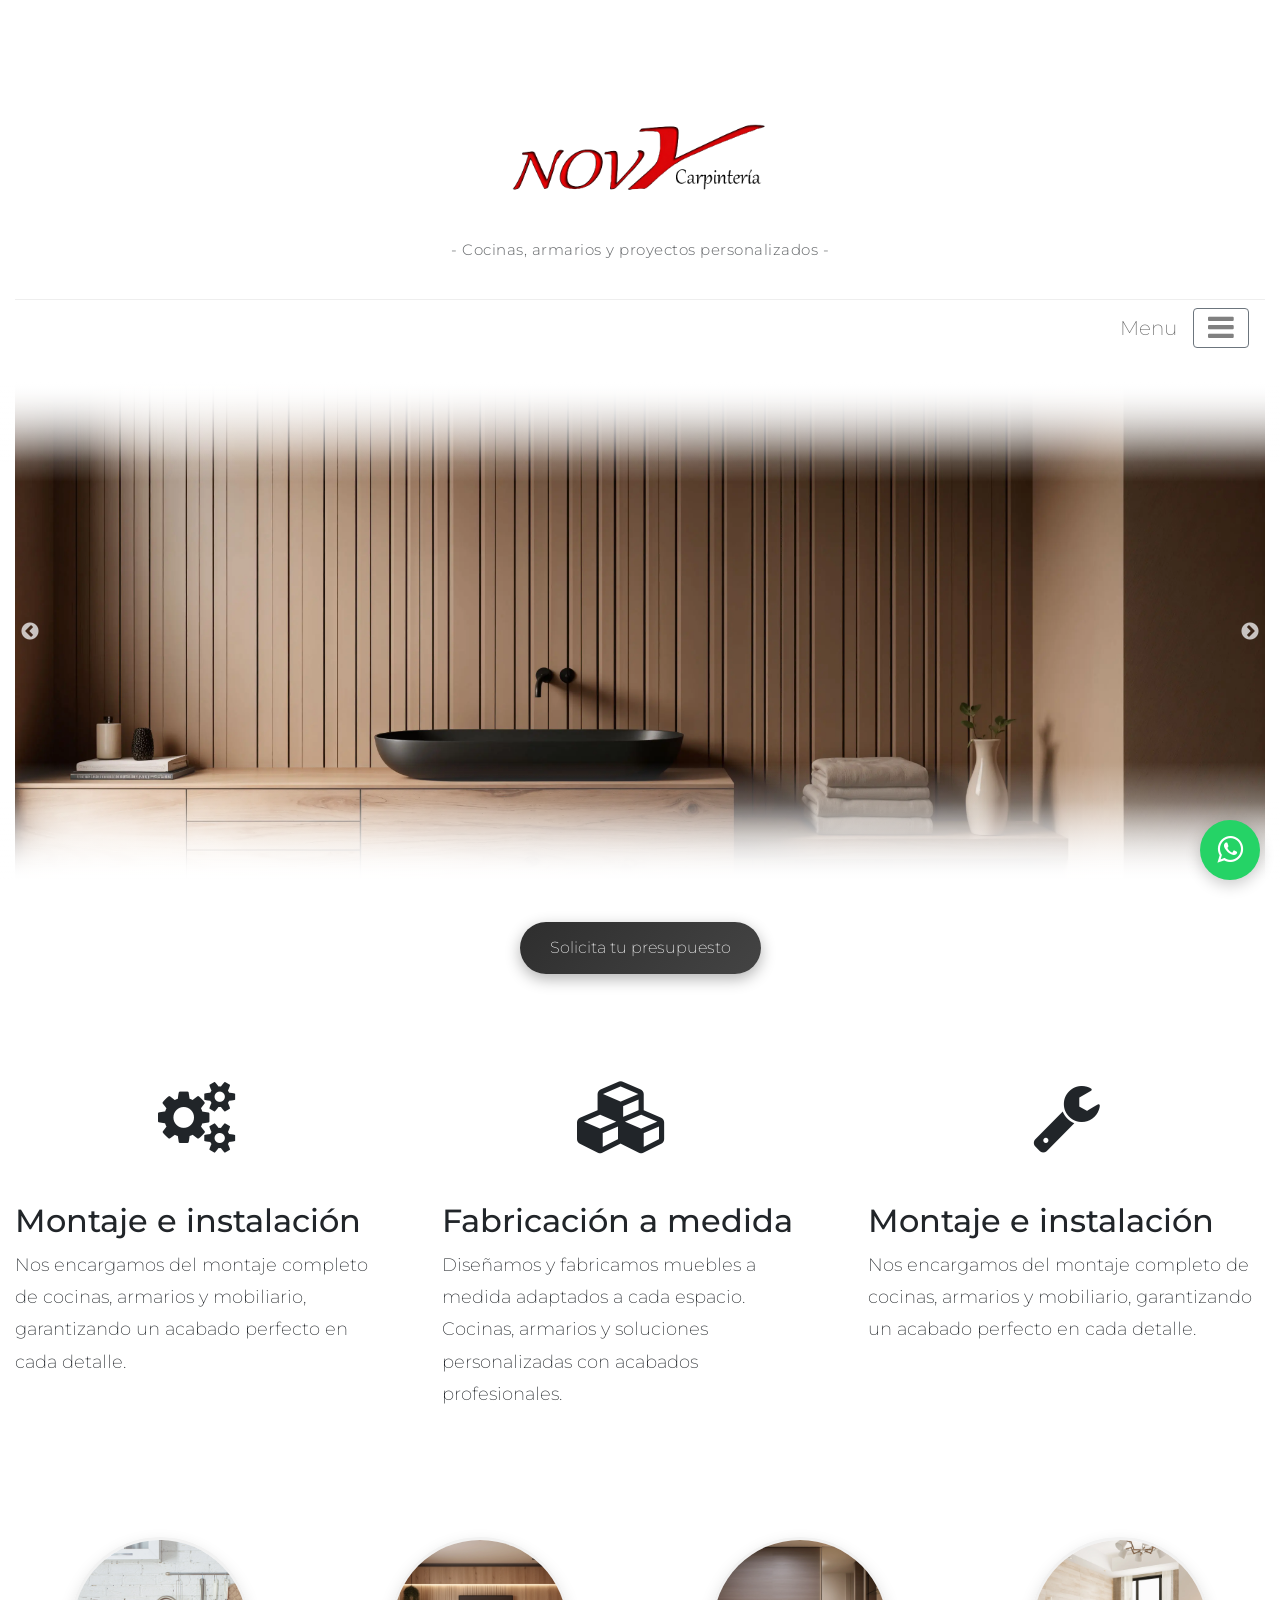
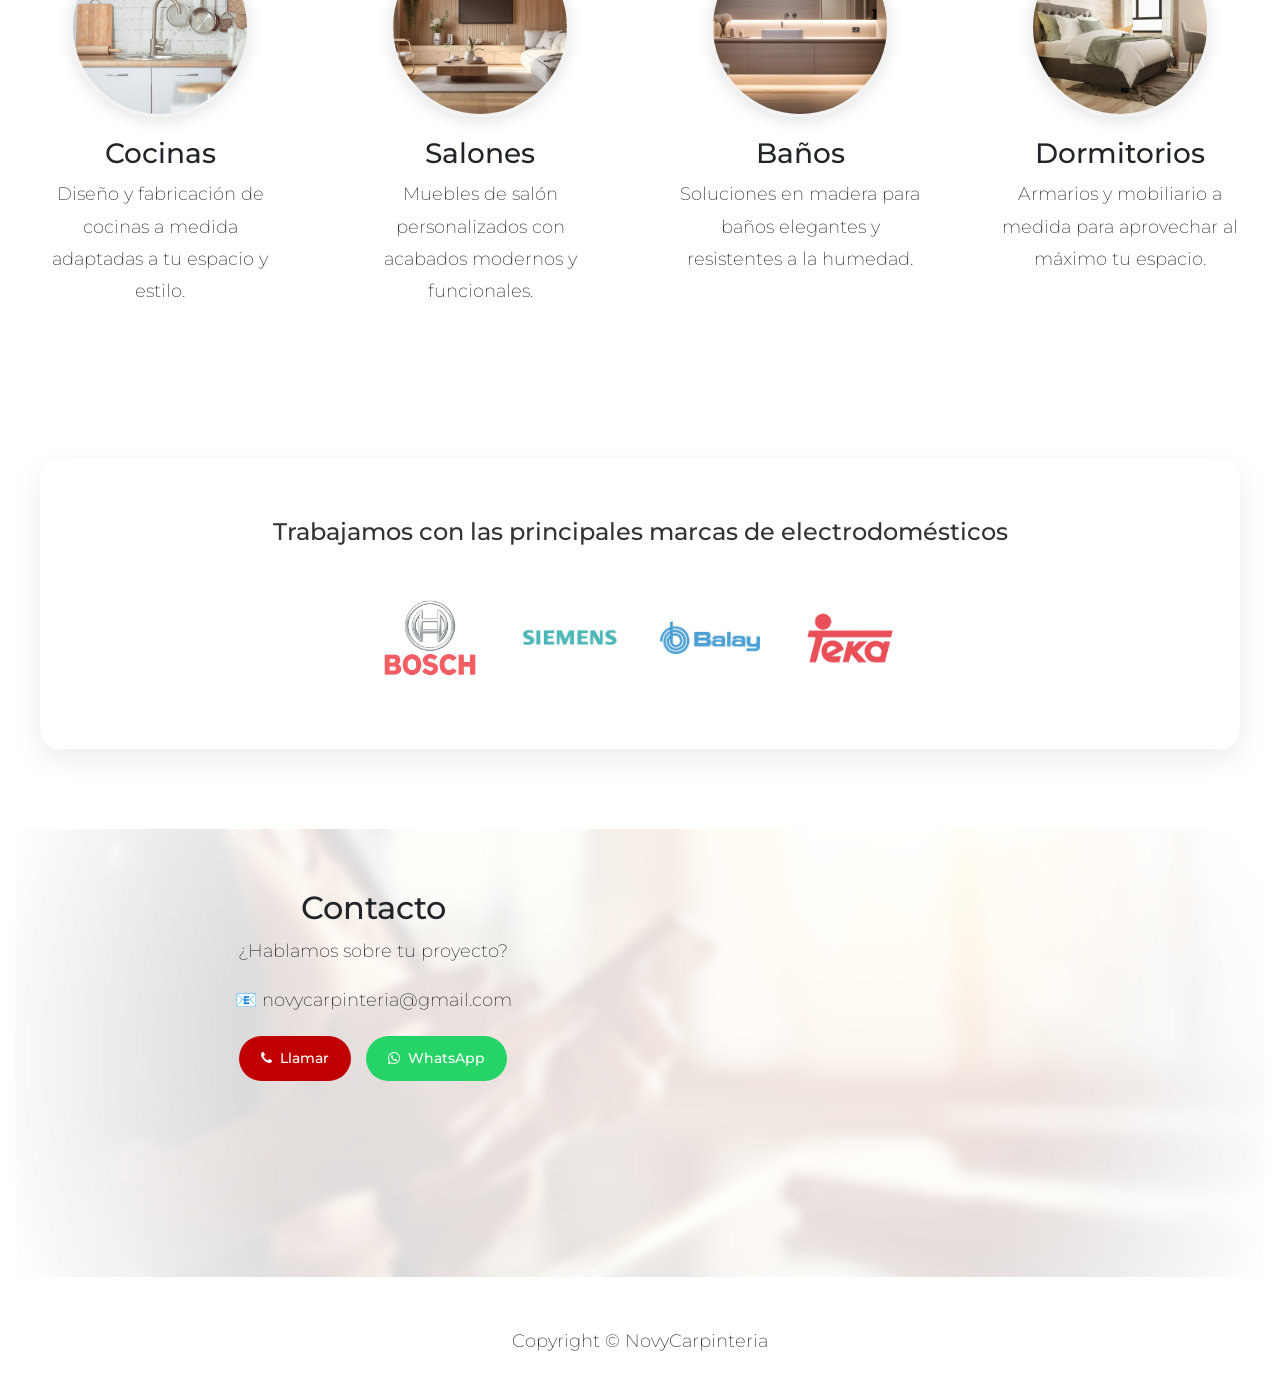
==== index.html @ 3823de30 "Add files via upload" ====
<!DOCTYPE html>
<html>

<head>
<link rel="stylesheet" href="https://cdnjs.cloudflare.com/ajax/libs/font-awesome/4.7.0/css/font-awesome.min.css">
<link href="https://fonts.googleapis.com/css2?family=Poppins:wght@300;400;500;600&display=swap" rel="stylesheet">
<link href="https://fonts.googleapis.com/css2?family=Inter:wght@300;400;500&display=swap" rel="stylesheet">
<link href="https://fonts.googleapis.com/css2?family=Montserrat:wght@300;400;500&display=swap" rel="stylesheet">
    <meta charset="utf-8">
    <meta http-equiv="X-UA-Compatible" content="IE=edge">
    <meta name="viewport" content="width=device-width, initial-scale=1">

    <title>Central HTML Template</title>
    <!--

    Template 2103 Central

	http://www.tooplate.com/view/2103-central

    -->
    <link rel="stylesheet" href="https://fonts.googleapis.com/css?family=Open+Sans:300,400">
    <!-- Google web font "Open Sans" -->
    <link rel="stylesheet" href="font-awesome-4.5.0/css/font-awesome.min.css">
    <!-- Font Awesome -->
    <link rel="stylesheet" href="css/bootstrap.min.css">
    <link rel="stylesheet" type="text/css" href="slick/slick.css" />
    <link rel="stylesheet" type="text/css" href="slick/slick-theme.css" />
    <link rel="stylesheet" href="css/tooplate-style.css">
    <!-- tooplate style -->

    <script>
        var renderPage = true;

        if (navigator.userAgent.indexOf('MSIE') !== -1
            || navigator.appVersion.indexOf('Trident/') > 0) {
            /* Microsoft Internet Explorer detected in. */
            alert("Please view this in a modern browser such as Chrome or Microsoft Edge.");
            renderPage = false;
        }
    </script>

</head>

<body>
    <!-- Loader -->
    <div id="loader-wrapper">
        <div id="loader"></div>
        <div class="loader-section section-left"></div>
        <div class="loader-section section-right"></div>
    </div>
    <div class="container">
        <section class="tm-section-head" id="top">
<header id="header" class="header-pro">
    <div class="container-header">
        <img src="img/logo.png" alt="Novy Carpintería" class="logo-header">
<div class="header-text">
            <p> - Cocinas, armarios y proyectos personalizados - </p>
        </div>
    </div>
</header>           <nav class="navbar narbar-light">
                <a class="navbar-brand tm-text-gray" href="#">
                    Menu
                </a>
                <button type="button" id="nav-toggle" class="navbar-toggler collapsed" data-toggle="collapse" data-target="#mainNav" aria-expanded="false"
                    aria-label="Toggle navigation">
                    <span class="navbar-toggler-icon">
                        <i class="fa fa-navicon tm-fa-toggler-icon"></i>
                    </span>
                </button>
                <div id="mainNav" class="collapse navbar-collapse tm-bg-white">
                    <ul class="navbar-nav ml-auto">
                        <li class="nav-item">
                            <a class="nav-link tm-text-gray" href="#top">Inicio
                                <span class="sr-only">(current)</span>
                            </a>
                        </li>
                        <li class="nav-item">
                            <a class="nav-link tm-text-gray" href="#tm-section-2">Trabajos</a>
                        </li>
                        <li class="nav-item">
                            <a class="nav-link tm-text-gray" href="#tm-section-3">Servicios</a>
                        </li>
	 <li class="nav-item">
        <a class="nav-link tm-text-gray" href="#tm-section-6">Contacto</a>
    </li>
                    </ul>
                </div>
            </nav>

            <div class="navbar navbar-default navbar-fixed-top">
                <a href="/index.html" class="navbar-brand"></a>
                <botton class="navbar-toggle collapsed" data-toggle="collapse" data-target="#mydropdown">
                    <span class="icon-bar"></span>
                    <span class="icon-bar"></span>
                    <span class="icon-bar"></span>
                </botton>

            </div>

            <div class="collapse navbar-collapse" id="mydropdown">

                <ul class="nav navbar-nav">
                    <li>
                        <a href="#">Home</a>
                    </li>
                    <li>
                        <a href="#">info</a>
                    </li>
                    <li>
                        <a href="#">contact</a>
                    </li>
                </ul>
            </div>
        </section>

        <section class="row" id="tm-section-1">
            <div class="col-lg-12 tm-slider-col">
                <div class="tm-img-slider">
                    <div class="tm-img-slider-item" href="img/gallery-img-01.jpg">
                        <img src="img/gallery-img-01.webp" alt="Image" class="tm-slider-img">
                    </div>
                    <div class="tm-img-slider-item" href="img/gallery-img-02.jpg">
                        <img src="img/gallery-img-02.webp" alt="Image" class="tm-slider-img">
                    </div>
                    <div class="tm-img-slider-item" href="img/gallery-img-03.jpg">
                        <img src="img/gallery-img-03.webp" alt="Image" class="tm-slider-img">
                    </div>
                    <div class="tm-img-slider-item" href="img/gallery-img-04.jpg">
                        <img src="img/gallery-img-04.webp" alt="Image" class="tm-slider-img">
                    </div>
                </div>
            </div>
        </section>

<div class="hero-cta">
  <a href="#tm-section-6" class="btn-cta">Solicita tu presupuesto</a>
</div>

        <section class="tm-section-2 tm-section-mb" id="tm-section-2">
            <div class="row">
                <div class="col-xl-4 col-lg-4 col-md-6 mb-lg-0 mb-md-5 mb-5 pr-md-5">
                    <header class="text-center">
                        <i class="fa fa-4x fa-cogs pl-5 pb-5 pr-5 pt-2"></i>
                    </header>

                    <h2>Montaje e instalación</h2>
<p>Nos encargamos del montaje completo de cocinas, armarios y mobiliario, garantizando un acabado perfecto en cada detalle.</p>
                   
                </div>
                <div class="col-xl-4 col-lg-4 col-md-6 mb-lg-0 mb-md-5 mb-5 pr-md-5">
                    <header class="text-center">
                        <i class="fa fa-4x fa-cubes pl-5 pb-5 pr-5 pt-2"></i>
                    </header>
                    <h2>Fabricación a medida</h2>
<p>Diseñamos y fabricamos muebles a medida adaptados a cada espacio. Cocinas, armarios y soluciones personalizadas con acabados profesionales.</p>

             
                </div>

                <div class="col-xl-4 col-lg-4 col-md-12">
<header class="text-center">
                        <i class="fa fa-4x fa-wrench pl-5 pb-5 pr-5 pt-2"></i>
                    </header>

                    <h2>Montaje e instalación</h2>
<p>Nos encargamos del montaje completo de cocinas, armarios y mobiliario, garantizando un acabado perfecto en cada detalle.</p>
                </div>
            </div>
        </section>


<section class="tm-section-3 tm-section-mb" id="tm-section-3">
    <div class="row">

        <!-- COCINAS -->
        <div class="col-md-6 col-lg-3 mb-4">
            <div class="tm-box-3 text-center">
                <div class="img-circle">
                    <img src="img/cocinas.webp"/>
                </div>
                <h3>Cocinas</h3>
                <p>Diseño y fabricación de cocinas a medida adaptadas a tu espacio y estilo.</p>
            </div>
        </div>

        <!-- SALONES -->
        <div class="col-md-6 col-lg-3 mb-4">
            <div class="tm-box-3 text-center">
                <div class="img-circle">
                    <img src="img/salones.webp"/>
                </div>
                <h3>Salones</h3>
                <p>Muebles de salón personalizados con acabados modernos y funcionales.</p>
            </div>
        </div>

        <!-- BAÑOS -->
        <div class="col-md-6 col-lg-3 mb-4">
            <div class="tm-box-3 text-center">
                <div class="img-circle">
                    <img src="img/banos.webp"/>
                </div>
                <h3>Baños</h3>
                <p>Soluciones en madera para baños elegantes y resistentes a la humedad.</p>
            </div>
        </div>

        <!-- DORMITORIOS -->
        <div class="col-md-6 col-lg-3 mb-4">
            <div class="tm-box-3 text-center">
                <div class="img-circle">
                    <img src="img/dormitorios.webp"/>
                </div>
                <h3>Dormitorios</h3>
                <p>Armarios y mobiliario a medida para aprovechar al máximo tu espacio.</p>
            </div>
        </div>

    </div>
</section>

<section class="brands-section">
  <div class="container text-center">
    
    <h2 class="brands-title">
      Trabajamos con las principales marcas de electrodomésticos
    </h2>

    <div class="brands-logos">
      <img src="img/bosch.png" alt="Bosch">
      <img src="img/siemens.png" alt="Siemens">
      <img src="img/balay.png" alt="Balay">
      <img src="img/teka.png" alt="Teka">
    </div>

  </div>
</section>


        <section class="tm-section-6 contact-bg" id="tm-section-6">
<div class="fade-left"></div>
<div class="fade-right"></div>
            <div class="row">
                <div class="col-lg-7 col-md-7 col-xs-12 text-center">

    <h2>Contacto</h2>
    <p>¿Hablamos sobre tu proyecto?</p>

    <p class="email">📧 novycarpinteria@gmail.com</p>

    <div class="contact-buttons">
         <a href="tel:34649390037" class="btn-contact call">
        <i class="fa fa-phone"></i> Llamar
    </a>

    <a href="https://wa.me/34649390037?text=Hola,%20quiero%20pedir%20presupuesto" 
       target="_blank" 
       class="btn-contact whatsapp">
        <i class="fa fa-whatsapp"></i> WhatsApp
    </a>
    </div>

</div>
<div class="col-lg-5 col-md-5 col-xs-12">
    <iframe 
        src="https://www.google.com/maps?q=Rúa+Río+Salas+35+Ourense&output=embed"
        width="100%" 
        height="300" 
        style="border:0; border-radius:10px;" 
        allowfullscreen="" 
        loading="lazy">
    </iframe>
</div>
                
            </div>
        </section>
        <footer class="mt-5">
            <p class="text-center">Copyright ©  NovyCarpinteria</p>
        </footer>
    </div>

    <!-- load JS files -->
    <script type="text/javascript" src="js/jquery-1.11.3.min.js"></script>
    <script src="js/popper.min.js"></script>
    <!-- https://popper.js.org/ -->
    <script src="js/bootstrap.min.js"></script>
    <!-- https://getbootstrap.com/ -->
    <script type="text/javascript" src="slick/slick.min.js"></script>
    <!-- Slick Carousel -->

    <script>
        function setCarousel() {
            var slider = $('.tm-img-slider');

            if (slider.hasClass('slick-initialized')) {
                slider.slick('destroy');
            }

            if ($(window).width() > 991) {
                // Slick carousel
                slider.slick({
                    autoplay: true,
                    fade: true,
                    speed: 800,
                    infinite: true,
                    slidesToShow: 1,
                    slidesToScroll: 1
                });
            } else {
                slider.slick({
                    autoplay: true,
                    fade: true,
                    speed: 800,
                    infinite: true,
                    slidesToShow: 1,
                    slidesToScroll: 1
                });
            }
        }

        $(document).ready(function () {
            if (renderPage) {
                $('body').addClass('loaded');
            }

            setCarousel();

            $(window).resize(function () {
                setCarousel();
            });

            // Close menu after link click
            $('.nav-link').click(function () {
                $('#mainNav').removeClass('show');
            });

            // https://css-tricks.com/snippets/jquery/smooth-scrolling/
            // Select all links with hashes
            $('a[href*="#"]')
                // Remove links that don't actually link to anything
                .not('[href="#"]')
                .not('[href="#0"]')
                .click(function (event) {
                    // On-page links
                    if (
                        location.pathname.replace(/^\//, '') == this.pathname.replace(/^\//, '')
                        &&
                        location.hostname == this.hostname
                    ) {
                        // Figure out element to scroll to
                        var target = $(this.hash);
                        target = target.length ? target : $('[name=' + this.hash.slice(1) + ']');
                        // Does a scroll target exist?
                        if (target.length) {
                            // Only prevent default if animation is actually gonna happen
                            event.preventDefault();
                            $('html, body').animate({
                                scrollTop: target.offset().top + 1
                            }, 1000, function () {
                                // Callback after animation
                                // Must change focus!
                                var $target = $(target);
                                $target.focus();
                                if ($target.is(":focus")) { // Checking if the target was focused
                                    return false;
                                } else {
                                    $target.attr('tabindex', '-1'); // Adding tabindex for elements not focusable
                                    $target.focus(); // Set focus again
                                };
                            });
                        }
                    }
                });
        });
    </script>
<a href="https://wa.me/34649390037" class="whatsapp-float" target="_blank">
    <i class="fa fa-whatsapp"></i>
</a>
</body>

</html>
---- css/tooplate-style.css ----
/*

Template 2103 Central

http://www.tooplate.com/view/2103-central
	
*/

body {
  font-family: "Open Sans", Helvetica, Arial, sans-serif;
  font-size: 18px;
  font-weight: 400;
  -webkit-font-smoothing: antialiased;
  overflow-x: hidden;
}

a:hover,
a:focus,
.tm-text-gray {
  color: #666666;
}

.tm-text-black {
  color: #212529;
}
h1 {
  font-size: 3rem;
}
p {
  line-height: 1.8;
}

.navbar-toggler {
  border-color: #6c757d;
  cursor: pointer;
}

#mainNav {
  background: white;
  padding: 5px 15px;
  width: 180px;
  position: absolute;
  top: 50px;
  right: 15px;
  -webkit-box-shadow: 0px 0px 7px 0px rgba(214, 214, 214, 1);
  -moz-box-shadow: 0px 0px 7px 0px rgba(214, 214, 214, 1);
  box-shadow: 0px 0px 7px 0px rgba(214, 214, 214, 1);
  z-index: 1000;
}

.navbar {
  justify-content: flex-end;
}
button {
  cursor: pointer;
}
button:focus {
  outline: none;
}
.tm-section-mb {
  margin-bottom: 90px;
}

#top {
  padding-top: 65px;
}

#tm-section-2,
#tm-section-6 {
  padding-top: 60px;
}

.tm-section-4 {
  padding: 0px;
  padding-top: 100px;
  padding-bottom: 80px;
  background-image: url(../img/tm-bg-section-4.jpg);
  background-size: cover;
  background-attachment: fixed;
  background-position: center;
  position: relative;
  height: 300px;
}

.menu {
  float: right;
}

.tm-box-3 {
  padding: 40px 50px;
  background: #f2f2f2;
}

.tm-box-5 {
  display: flex;
  flex-direction: column;
  justify-content: center;
  padding-left: 25px;
  padding-right: 25px;
  min-height: 200px;
  background: #f2f2f2;
}

.tm-media {
  margin-bottom: 25px;
}

.slick-dots li button:before {
  font-size: 20px;
  color: white;
  opacity: 1;
}

.tm-img-slider-item {
  position: relative;
}

.tm-slider-caption {
  color: white;
  font-size: 1.5rem;
  position: absolute;
  bottom: 0;
  left: 0;
  width: 100%;
  text-align: center;
  z-index: 1000;
  margin-bottom: 0;
  padding: 8px 30px;
  background-color: rgba(206, 212, 218, 0.5);
  color: #111;
}

.tm-img-container {
  width: 96%;
  max-width: 1020px;
}

.slick-dots {
  position: absolute;
  bottom: -50px;
  display: block;
  width: 100%;
  padding: 0;
  list-style: none;
  text-align: center;
}

.slick-prev:before,
.slick-next:before {
  color: #f8f9fa;
}

.slick-prev {
  left: 5px;
  z-index: 1000;
}

.slick-next {
  right: 5px;
}
.tm-slider-img {
  width: 100%;
}

.tm-slider-img,
.slick-slide {
  min-height: 250px;
}

.tm-slider-img {
  width: 100%;
  height: 500px;
  object-fit: cover;
}

.tm-img-slider,
.tm-slider-col {
  height: 500px;
  overflow: hidden;
  position: relative;
}

.footer {
  padding: 15px;
  position: absolute;
  bottom: 0;
  left: 0;
  color: white;
  text-align: center;
  width: 100%;
}

a {
  transition: all 0.3s ease;
}

.btn {
  background-color: white;
  border-color: gray;
  border-radius: 0;
  color: #666666;
  font-size: 1.3rem;
  margin-top: 5px;
  padding: 12px 30px;
}

.btn-big {
  padding: 10px 45px;
}

.btn:hover,
.btn:focus {
  background-color: gray;
  color: white;
}

.tm-media-img {
  width: 200px;
  height: 200px;
}

.float-right {
  float: right;
}

.tm-fa-toggler-icon {
  font-size: 30px;
  padding: 0;
  color: gray;
}

.tm-2col-l {
  padding-right: 40px;
}
.tm-2col-r {
  padding-left: 40px;
}

.form-control {
  border-radius: 0;
  font-size: 1.2rem;
  padding: 13px 19px;
}

.form-control:focus {
  border-color: #b5b5b5;
  box-shadow: 0 0 0 0.2rem #a3a3a329;
}

.form-control::placeholder {
  /* Chrome, Firefox, Opera, Safari 10.1+ */
  color: #666666;
  opacity: 1;
  /* Firefox */
}

.form-control:-ms-input-placeholder {
  /* Internet Explorer 10-11 */
  color: #666666;
}

.form-control::-ms-input-placeholder {
  /* Microsoft Edge */
  color: #666666;
}

.form-control::placeholder {
  /* Chrome, Firefox, Opera, Safari 10.1+ */
  color: #666666;
  opacity: 1;
  /* Firefox */
}

.form-control:-ms-input-placeholder {
  /* Internet Explorer 10-11 */
  color: #666666;
}

.form-control::-ms-input-placeholder {
  /* Microsoft Edge */
  color: #666666;
}

/* Loader */

#loader-wrapper {
  position: fixed;
  top: 0;
  left: 0;
  width: 100%;
  height: 100%;
  z-index: 2000;
}
#loader {
  display: block;
  position: relative;
  left: 50%;
  top: 50%;
  width: 150px;
  height: 150px;
  margin: -75px 0 0 -75px;
  border-radius: 50%;
  border: 3px solid transparent;
  border-top-color: #3498db;

  -webkit-animation: spin 2s linear infinite; /* Chrome, Opera 15+, Safari 5+ */
  animation: spin 2s linear infinite; /* Chrome, Firefox 16+, IE 10+, Opera */

  z-index: 1001;
}

#loader:before {
  content: "";
  position: absolute;
  top: 5px;
  left: 5px;
  right: 5px;
  bottom: 5px;
  border-radius: 50%;
  border: 3px solid transparent;
  border-top-color: #e74c3c;

  -webkit-animation: spin 3s linear infinite; /* Chrome, Opera 15+, Safari 5+ */
  animation: spin 3s linear infinite; /* Chrome, Firefox 16+, IE 10+, Opera */
}

#loader:after {
  content: "";
  position: absolute;
  top: 15px;
  left: 15px;
  right: 15px;
  bottom: 15px;
  border-radius: 50%;
  border: 3px solid transparent;
  border-top-color: #f9c922;

  -webkit-animation: spin 1.5s linear infinite; /* Chrome, Opera 15+, Safari 5+ */
  animation: spin 1.5s linear infinite; /* Chrome, Firefox 16+, IE 10+, Opera */
}

@-webkit-keyframes spin {
  0% {
    -webkit-transform: rotate(0deg); /* Chrome, Opera 15+, Safari 3.1+ */
    -ms-transform: rotate(0deg); /* IE 9 */
    transform: rotate(0deg); /* Firefox 16+, IE 10+, Opera */
  }
  100% {
    -webkit-transform: rotate(360deg); /* Chrome, Opera 15+, Safari 3.1+ */
    -ms-transform: rotate(360deg); /* IE 9 */
    transform: rotate(360deg); /* Firefox 16+, IE 10+, Opera */
  }
}
@keyframes spin {
  0% {
    -webkit-transform: rotate(0deg); /* Chrome, Opera 15+, Safari 3.1+ */
    -ms-transform: rotate(0deg); /* IE 9 */
    transform: rotate(0deg); /* Firefox 16+, IE 10+, Opera */
  }
  100% {
    -webkit-transform: rotate(360deg); /* Chrome, Opera 15+, Safari 3.1+ */
    -ms-transform: rotate(360deg); /* IE 9 */
    transform: rotate(360deg); /* Firefox 16+, IE 10+, Opera */
  }
}

#loader-wrapper .loader-section {
  position: fixed;
  top: 0;
  width: 51%;
  height: 100%;
  background: #222222;
  z-index: 1000;
  -webkit-transform: translateX(0); /* Chrome, Opera 15+, Safari 3.1+ */
  -ms-transform: translateX(0); /* IE 9 */
  transform: translateX(0); /* Firefox 16+, IE 10+, Opera */
}

#loader-wrapper .loader-section.section-left {
  left: 0;
}

#loader-wrapper .loader-section.section-right {
  right: 0;
}

/* Loaded */
.loaded #loader-wrapper .loader-section.section-left {
  -webkit-transform: translateX(-100%); /* Chrome, Opera 15+, Safari 3.1+ */
  -ms-transform: translateX(-100%); /* IE 9 */
  transform: translateX(-100%); /* Firefox 16+, IE 10+, Opera */

  -webkit-transition: all 0.7s 0.3s cubic-bezier(0.645, 0.045, 0.355, 1);
  transition: all 0.7s 0.3s cubic-bezier(0.645, 0.045, 0.355, 1);
}

.loaded #loader-wrapper .loader-section.section-right {
  -webkit-transform: translateX(100%); /* Chrome, Opera 15+, Safari 3.1+ */
  -ms-transform: translateX(100%); /* IE 9 */
  transform: translateX(100%); /* Firefox 16+, IE 10+, Opera */

  -webkit-transition: all 0.7s 0.3s cubic-bezier(0.645, 0.045, 0.355, 1);
  transition: all 0.7s 0.3s cubic-bezier(0.645, 0.045, 0.355, 1);
}

.loaded #loader {
  opacity: 0;
  -webkit-transition: all 0.3s ease-out;
  transition: all 0.3s ease-out;
}
.loaded #loader-wrapper {
  visibility: hidden;

  -webkit-transform: translateY(-100%); /* Chrome, Opera 15+, Safari 3.1+ */
  -ms-transform: translateY(-100%); /* IE 9 */
  transform: translateY(-100%); /* Firefox 16+, IE 10+, Opera */

  -webkit-transition: all 0.3s 1s ease-out;
  transition: all 0.3s 1s ease-out;
}

/* JavaScript Turned Off */
.no-js #loader-wrapper {
  display: none;
}

@media screen and (max-width: 1199px) {
  .tm-2col-l {
    padding-right: 30px;
  }
  .tm-2col-r {
    padding-left: 30px;
  }
}

@media screen and (max-width: 991px) {
  .tm-img-container {
    max-width: 490px;
    width: 90%;
  }
  .tm-address-box {
    padding-left: 10px;
  }
  .fit {
    margin-bottom: 50px;
  }
  .tm-slider-caption {
    font-size: 1rem;
    padding: 8px 10px;
  }
  .tm-2col-l {
    padding-right: 20px;
  }
  .tm-2col-r {
    padding-left: 20px;
  }
}

@media screen and (max-width: 768px) {
  .navbar {
    justify-content: flex-end;
    position: fixed;
    right: 0;
    top: 0;
    z-index: 1000;
    flex-direction: column;
    align-items: end;
  }
  #mainNav {
    top: 90px;
    right: 30px;
  }

  .tm-2col-l {
    padding-right: 15px;
  }
  .tm-2col-r {
    padding-left: 15px;
  }
  .tm-address-box {
    padding-left: 0;
    padding-top: 40px;
  }
  .tm-form-section {
    padding-top: 80px;
    padding-bottom: 100px;
  }
  .tm-box-5 {
    padding-top: 25px;
    padding-bottom: 25px;
  }
  .tm-section-mb {
    margin-bottom: 60px;
  }
  .tm-mb-sm-4 {
    margin-bottom: 30px;
  }
}

@media screen and (max-width: 540px) {
  .tm-address-box {
    margin-bottom: 50px;
  }
  .tm-page-4-content {
    margin-bottom: 50px;
  }

  .tm-slider-caption {
    right: 0;
    left: 0;
    bottom: 0;
  }

  .tm-slider-col {
    padding-left: 0;
    padding-right: 0;
  }
}

@media screen and (max-width: 430px) {
  .tm-media {
    flex-direction: column;
  }
  .navbar {
    padding: 0;
  }
}

@media (min-width: 768px) {
  .tm-contact-right {
    padding-left: 40px;
  }
}

@media (min-width: 1200px) {
  .container {
    max-width: 1310px;
  }
}
.logo-header {
    max-width: 300px;
    height: auto;
    margin: 20px auto;
    display: block;
}
@media (max-width: 768px) {
    .logo-header {
        max-width: 200px;
    }
}
.header-pro {
    background: #ffffff;
    padding: 20px 0;
    border-bottom: 1px solid #eee;
}

.container-header {
    display: flex;
    align-items: center;
    justify-content: space-between;
    max-width: 1100px;
    margin: 0 auto;
    padding: 0 20px;
}

.logo-header {
    max-height: 70px;
}

.header-info {
    text-align: center;
    font-size: 14px;
    color: #666;
}

.telefono {
    font-weight: bold;
    color: #C00000;
}

.btn-header {
    background: #C00000;
    color: #fff;
    padding: 10px 20px;
    border-radius: 5px;
    text-decoration: none;
    transition: 0.3s;
}

.btn-header:hover {
    background: #8B0000;
}
@media (max-width: 768px) {
    .container-header {
        flex-direction: column;
        gap: 10px;
    }

    .logo-header {
        max-height: 60px;
    }
}
.container-header {
    display: flex;
    flex-direction: column;
    align-items: center;
    justify-content: center;
}

.logo-header {
    max-height: 120px;
    margin-bottom: 10px;
}
.tm-slider-col {
    position: relative;
}

/* Fade arriba */
.tm-slider-col::before {
    content: "";
    position: absolute;
    top: 0;
    left: 0;
    width: 100%;
    height: 80px;
    background: linear-gradient(to bottom, #fff, transparent);
    z-index: 2;
}

/* Fade abajo */
.tm-slider-col::after {
    content: "";
    position: absolute;
    bottom: 0;
    left: 0;
    width: 100%;
    height: 80px;
    background: linear-gradient(to top, #fff, transparent);
    z-index: 2;
}

.header-text {
    text-align: center;
    margin-top: 10px;
opacity: 0.7;
}

.header-text p {
font-size: 15px; /* 👈 prueba este tamaño */
    font-weight: 300; /* normal */
    letter-spacing: 0.5px;
}

.header-text span {
    font-weight: 300; /* más ligero */
}

body {
    font-family: 'Poppins', sans-serif;
}

body {
    font-family: 'Montserrat', sans-serif;
    font-weight: 200; /* 👈 base fina */
}


.tm-box-3 {
    background: #fff;
    padding: 20px;
    border-radius: 5px;
    transition: 0.3s;
    height: 100%;
}

.tm-box-3:hover {
    transform: translateY(-5px);
}

.tm-box-3 img {
    margin-bottom: 15px;
}

.tm-img-slider {
    position: relative;
}
.tm-img-slider::before {
    content: "";
    position: absolute;
    top: 0;
    left: 0;
    width: 100%;
    height: 100px;
    background: linear-gradient(to bottom, #fff, transparent);
    z-index: 2;
    pointer-events: none;
}
.tm-img-slider::after {
    content: "";
    position: absolute;
    bottom: 0;
    left: 0;
    width: 100%;
    height: 120px;
    background: linear-gradient(to top, #fff, transparent);
    z-index: 2;
    pointer-events: none;
}
.tm-img-slider img {
    position: relative;
    z-index: 1;
}
.img-circle {
    width: 180px;
    height: 180px;
    margin: 0 auto 20px auto;
    border-radius: 50%;
    overflow: hidden;
border: 3px solid #f2f2f2;
box-shadow: 0 5px 15px rgba(0,0,0,0.1);
}

.img-circle img {
    width: 100%;
    height: 100%;
    object-fit: cover;
}

.whatsapp-float {
    position: fixed;
    width: 60px;
    height: 60px;
    bottom: 20px;
    right: 20px;
    background-color: #25D366;
    color: #fff;
    border-radius: 50%;
    text-align: center;
    font-size: 30px;
    line-height: 60px;
    z-index: 999;
    box-shadow: 0 5px 15px rgba(0,0,0,0.2);
    transition: 0.3s;
}

.whatsapp-float:hover {
    background-color: #1ebe5d;
    transform: scale(1.1);
}

.contact-buttons {
    display: flex;
    justify-content: center;
    gap: 15px;
    margin-top: 20px;
    flex-wrap: wrap;
}

.btn-contact {
    display: inline-flex;
    align-items: center;
    gap: 8px;
    padding: 12px 22px;
    border-radius: 30px;
    font-size: 14px;
    text-decoration: none;
    transition: 0.3s;
    font-weight: 500;
}

/* Botón llamar */
.btn-contact.call {
    background: #C00000;
    color: #fff;
}

.btn-contact.call:hover {
    background: #8B0000;
    transform: translateY(-2px);
}

/* Botón WhatsApp */
.btn-contact.whatsapp {
    background: #25D366;
    color: #fff;
}

.btn-contact.whatsapp:hover {
    background: #1ebe5d;
    transform: translateY(-2px);
}

.contact-bg {
    position: relative;
    background: url('../img/fondo.webp') center/cover no-repeat;
    padding: 80px 0;
}

.contact-bg::before {
    content: "";
    position: absolute;
    top: 0;
    left: 0;
    width: 100%;
    height: 100%;

    background: rgba(255, 255, 255, 0.85); /* blanco difuminado */
    backdrop-filter: blur(5px);

    z-index: 1;
}

.contact-bg .row {
    position: relative;
    z-index: 2;
}

.contact-bg {
    position: relative;
}

.contact-bg {
    position: relative;
    background: url('../img/fondo.webp') center/cover no-repeat;
    padding: 80px 0;

    -webkit-mask-image: radial-gradient(circle at center, black 60%, transparent 100%);
    mask-image: radial-gradient(circle at center, black 60%, transparent 100%);
}
.contact-bg::before {
    content: "";
    position: absolute;
    inset: 0;
    background: rgba(255,255,255,0.85);
    z-index: 1;
}

.contact-bg .row {
    position: relative;
    z-index: 2;
}

.contact-buttons {
  margin-bottom: 20px;
}

.contact iframe {
  margin-top: 20px;
}
.hero-cta {
  text-align: center;
  margin-top: 40px;
  margin-bottom: 40px;
}

.btn-cta {
  display: inline-block;
  padding: 14px 30px;
  background: linear-gradient(135deg, #2e2e2e, #444);
  color: #fff;
  font-size: 16px;
  border-radius: 30px;
  text-decoration: none;
  transition: all 0.3s ease;
  box-shadow: 0 5px 15px rgba(0,0,0,0.3);
}

.btn-cta:hover {
  transform: translateY(-2px);
  box-shadow: 0 8px 20px rgba(0,0,0,0.4);
}

.brands-section {
  background: #ffffff;
  padding: 60px 20px;
  border-radius: 20px;
  margin: 60px auto 100px auto;
  max-width: 1200px;
  box-shadow: 0 10px 30px rgba(0,0,0,0.08);
}
.brands-title {
  font-size: 24px;
  margin-bottom: 40px;
  color: #333;
}

.brands-logos {
  display: flex;
  flex-wrap: wrap;
  justify-content: center;
  align-items: center;
  gap: 40px;
}

.brands-logos img {
  max-width: 100px;
  height: auto;
  opacity: 0.7;
  transition: all 0.3s ease;
}

.brands-logos img:hover {
  opacity: 1;
  transform: scale(1.1);
}
@media (max-width: 768px) {
  .brands-title {
    font-size: 20px;
  }

  .brands-logos img {
    max-width: 70px;
  }
}

.brands-section {
  margin-bottom: 80px;
}
.slider img {
  width: 100%;
  height: 500px;
  object-fit: cover;
}
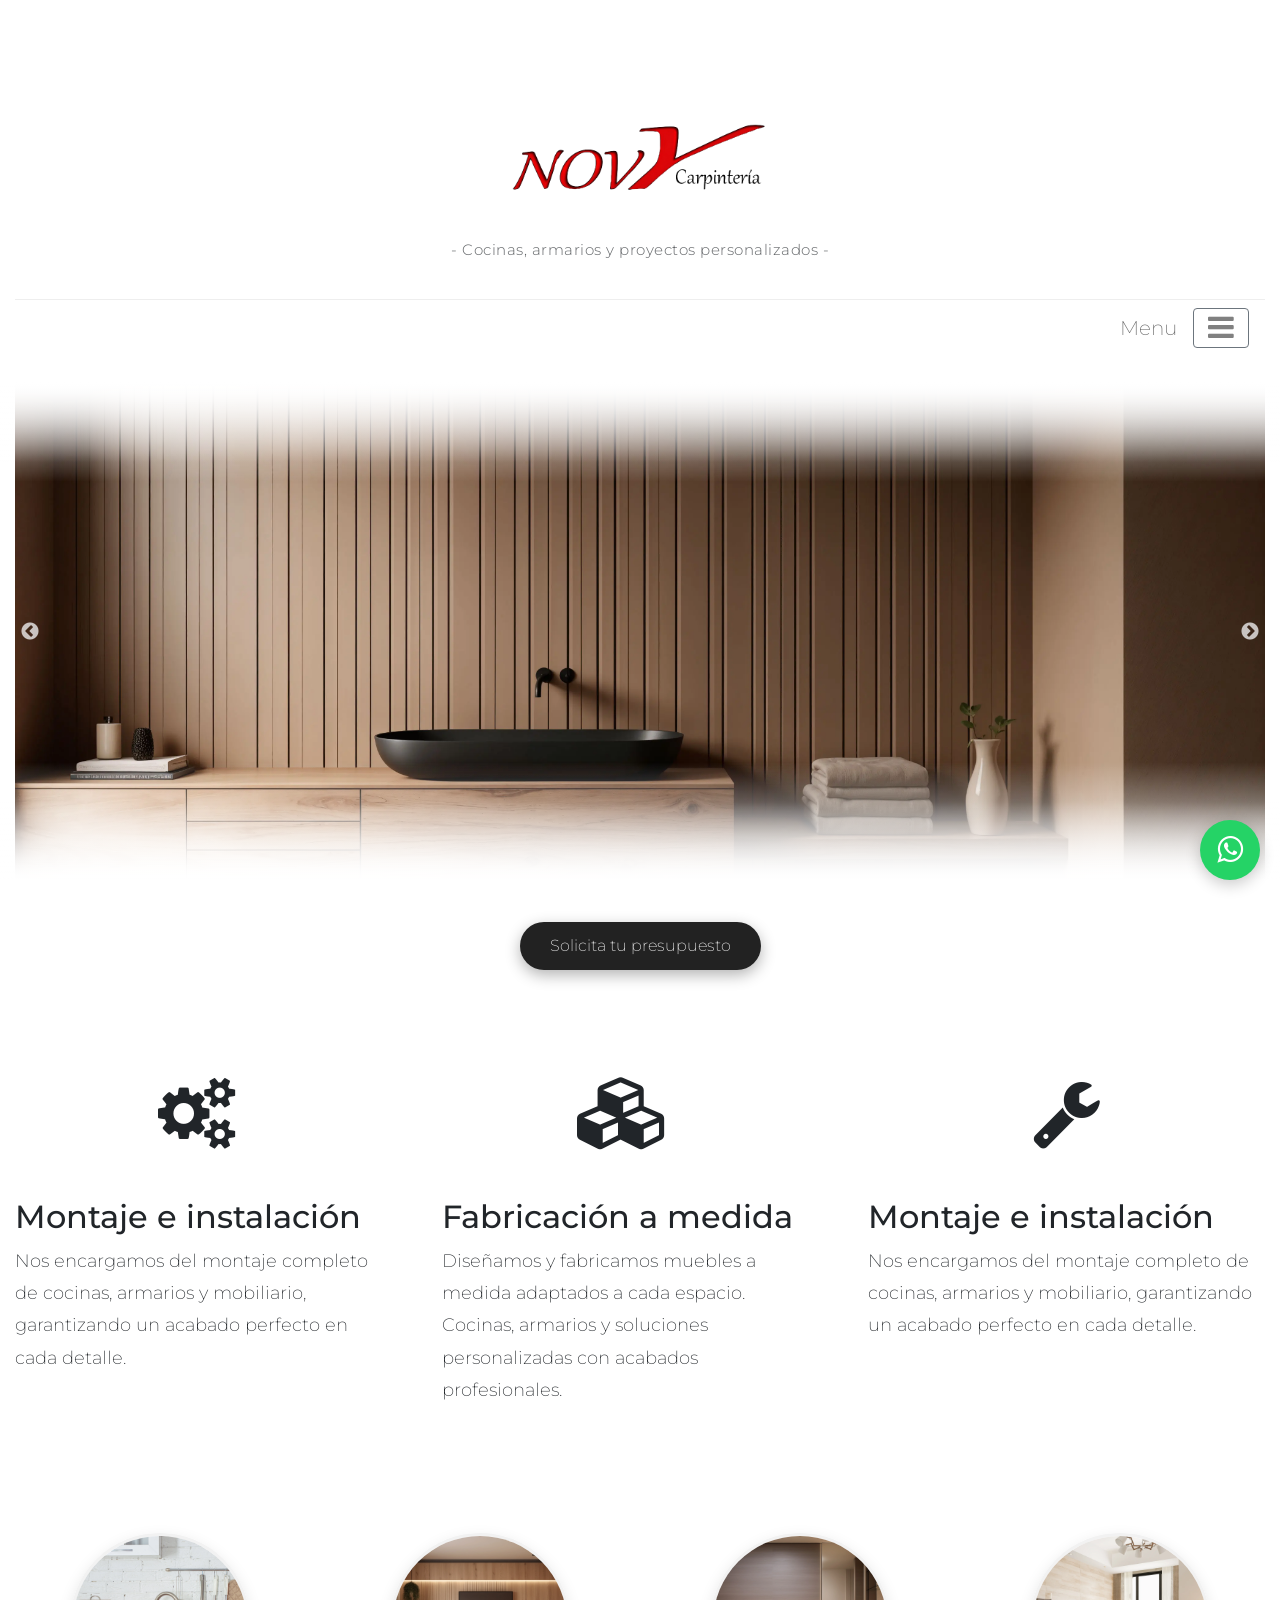
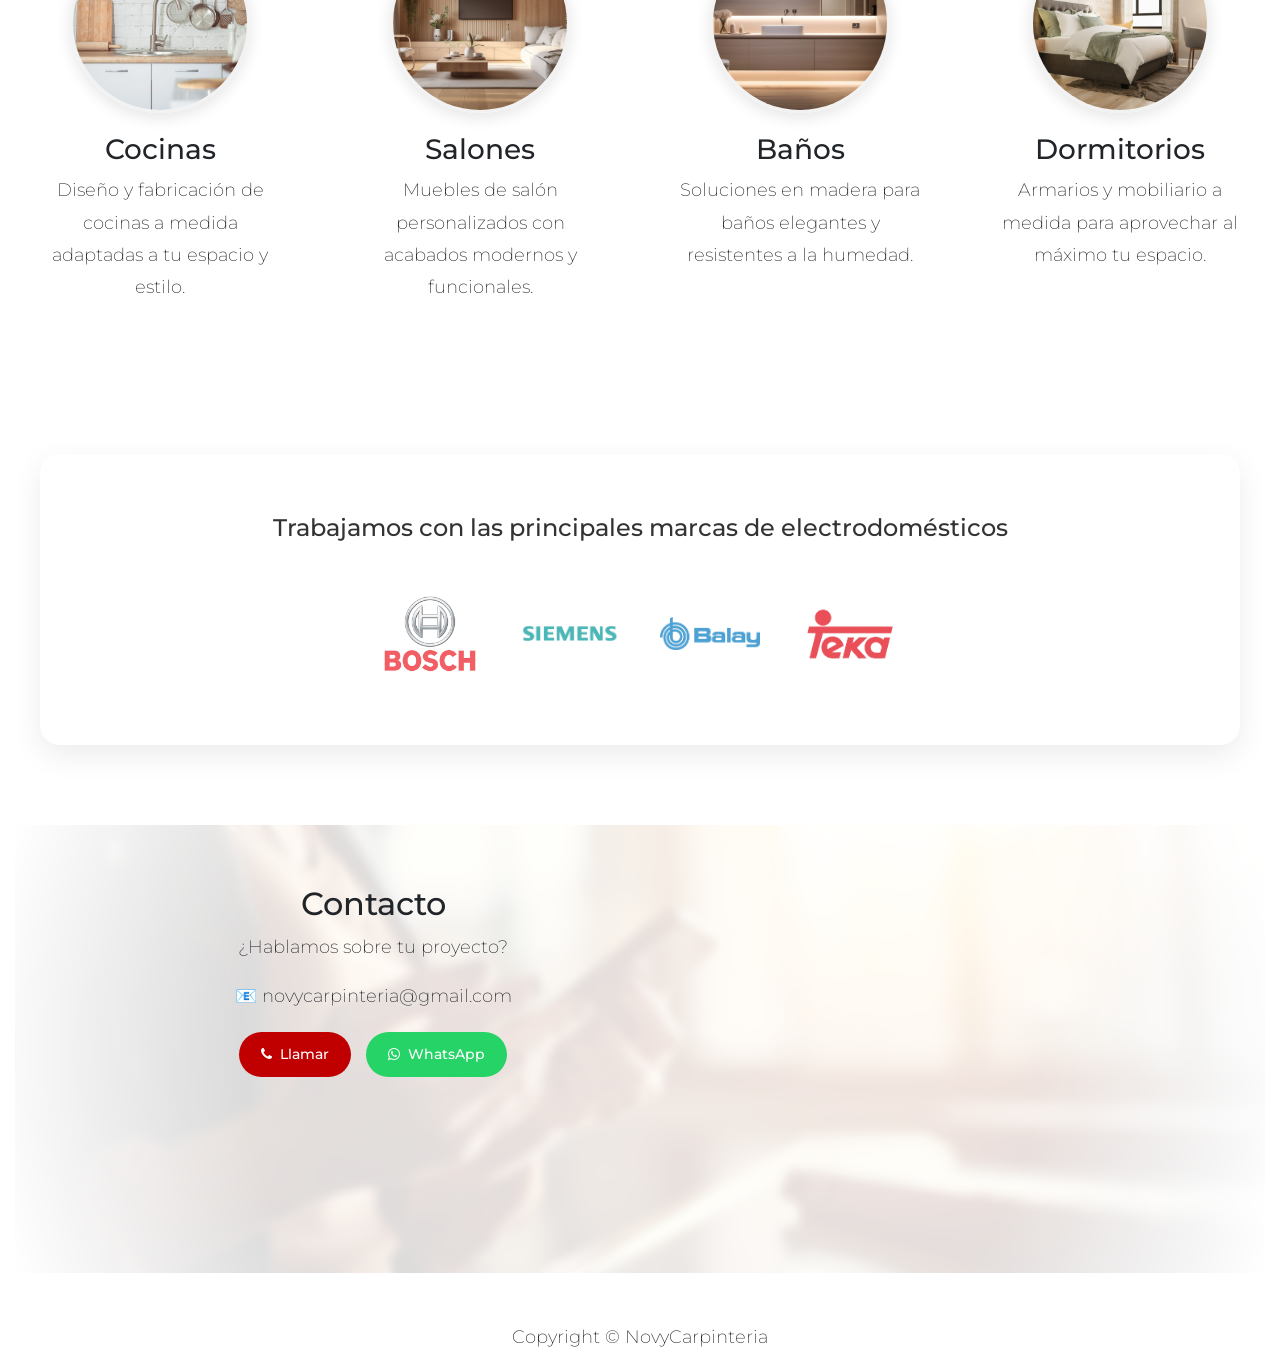
==== commit 9cbefa0b: "Add files via upload" ====
--- a/index.html
+++ b/index.html
@@ -77,6 +77,9 @@
                         <li class="nav-item">
                             <a class="nav-link tm-text-gray" href="#tm-section-2">Trabajos</a>
                         </li>
+<li class="nav-item">
+  <a class="nav-link tm-text-gray" href="galeria.html">Galeria</a>
+</li>
                         <li class="nav-item">
                             <a class="nav-link tm-text-gray" href="#tm-section-3">Servicios</a>
                         </li>
@@ -376,6 +379,39 @@
 <a href="https://wa.me/34649390037" class="whatsapp-float" target="_blank">
     <i class="fa fa-whatsapp"></i>
 </a>
+
+<script>
+document.addEventListener("DOMContentLoaded", function () {
+  document.body.classList.add("fade-in");
+});
+</script>
+
+<script>
+document.querySelectorAll("a").forEach(link => {
+  const href = link.getAttribute("href");
+
+  // SOLO aplicar fade a páginas reales (no anchors #)
+  if (
+    link.hostname === window.location.hostname &&
+    href &&
+    !href.startsWith("#") &&
+    !href.includes("tel:") &&
+    !href.includes("wa.me")
+  ) {
+    link.addEventListener("click", function(e) {
+      e.preventDefault();
+      let url = this.href;
+
+      document.body.classList.remove("fade-in");
+
+      setTimeout(() => {
+        window.location = url;
+      }, 300);
+    });
+  }
+});
+</script>
+
 </body>
 
 </html>
--- a/css/tooplate-style.css
+++ b/css/tooplate-style.css
@@ -920,4 +920,38 @@
   width: 100%;
   height: 500px;
   object-fit: cover;
+}
+
+.galeria-img {
+  width: 100%;
+  height: 250px;
+  object-fit: cover;
+  border-radius: 12px;
+  transition: 0.3s;
+}
+
+.galeria-img:hover {
+  transform: scale(1.05);
+}
+
+.btn-cta {
+  background: #222;
+  color: white;
+  padding: 12px 30px;
+  border-radius: 30px;
+  text-decoration: none;
+  transition: 0.3s;
+}
+
+.btn-cta:hover {
+  background: #444;
+}
+
+body {
+  opacity: 0;
+  transition: opacity 0.5s ease;
+}
+
+body.fade-in {
+  opacity: 1;
 }
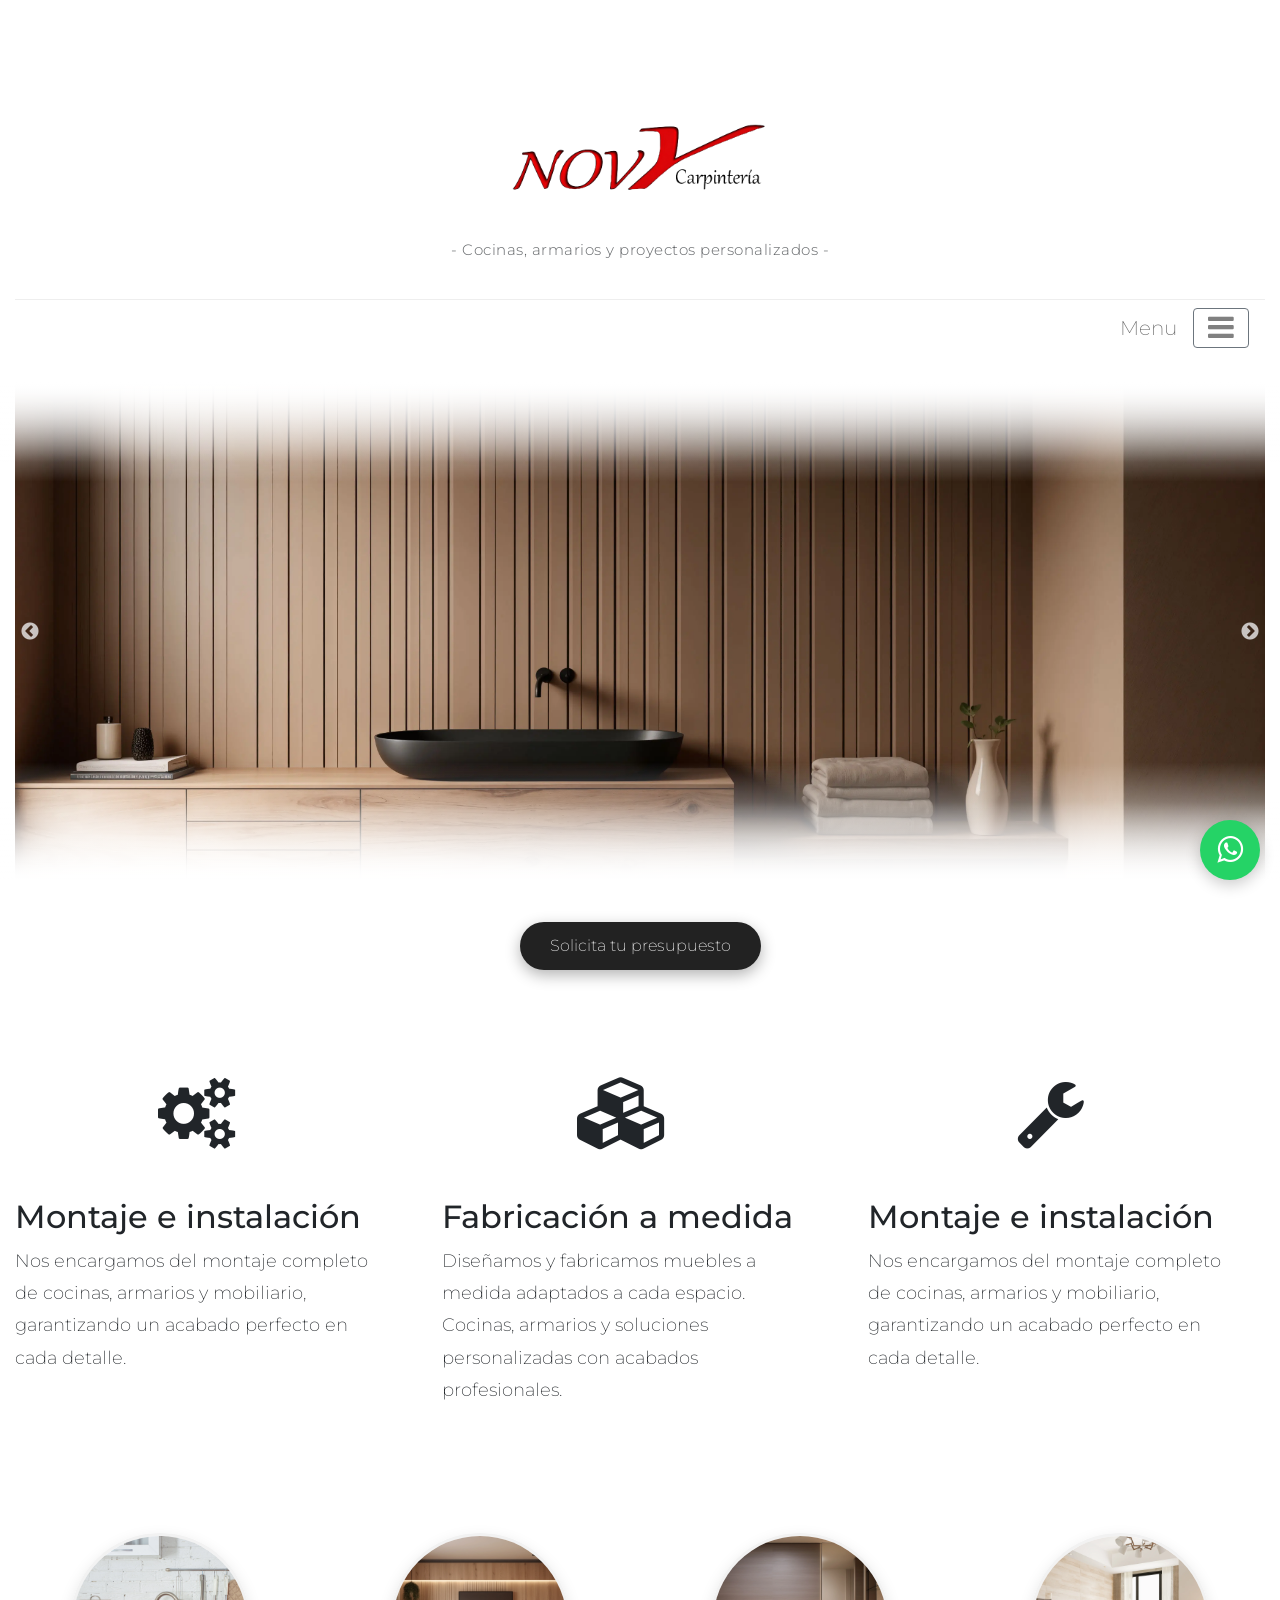
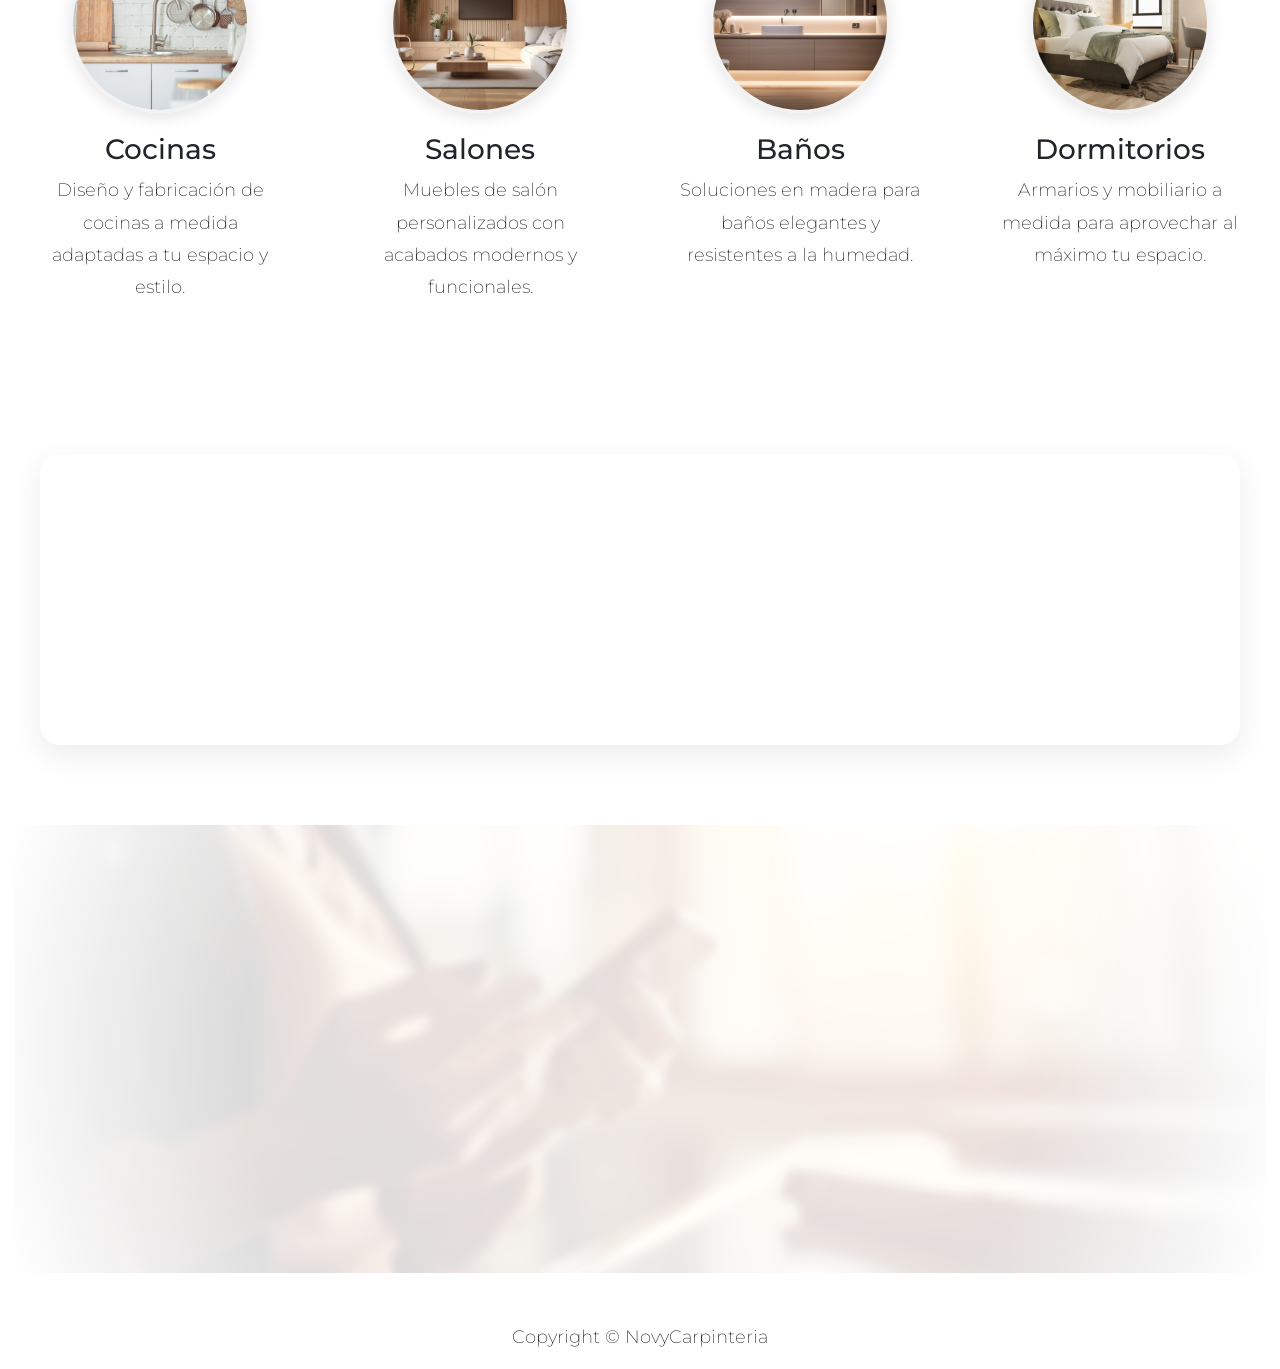
==== commit bf551409: "Add files via upload" ====
--- a/index.html
+++ b/index.html
@@ -2,6 +2,7 @@
 <html>
 
 <head>
+<link href="https://unpkg.com/aos@2.3.4/dist/aos.css" rel="stylesheet">
 <link rel="stylesheet" href="https://cdnjs.cloudflare.com/ajax/libs/font-awesome/4.7.0/css/font-awesome.min.css">
 <link href="https://fonts.googleapis.com/css2?family=Poppins:wght@300;400;500;600&display=swap" rel="stylesheet">
 <link href="https://fonts.googleapis.com/css2?family=Inter:wght@300;400;500&display=swap" rel="stylesheet">
@@ -141,8 +142,8 @@
 
         <section class="tm-section-2 tm-section-mb" id="tm-section-2">
             <div class="row">
-                <div class="col-xl-4 col-lg-4 col-md-6 mb-lg-0 mb-md-5 mb-5 pr-md-5">
-                    <header class="text-center">
+<div class="col-xl-4 col-lg-4 col-md-6 mb-lg-0 mb-md-5 mb-5 pr-md-5" data-aos="fade-up">                   
+ <header class="text-center">
                         <i class="fa fa-4x fa-cogs pl-5 pb-5 pr-5 pt-2"></i>
                     </header>
 
@@ -150,7 +151,7 @@
 <p>Nos encargamos del montaje completo de cocinas, armarios y mobiliario, garantizando un acabado perfecto en cada detalle.</p>
                    
                 </div>
-                <div class="col-xl-4 col-lg-4 col-md-6 mb-lg-0 mb-md-5 mb-5 pr-md-5">
+                <div class="col-xl-4 col-lg-4 col-md-6 mb-lg-0 mb-md-5 mb-5 pr-md-5" data-aos="fade-up">
                     <header class="text-center">
                         <i class="fa fa-4x fa-cubes pl-5 pb-5 pr-5 pt-2"></i>
                     </header>
@@ -160,7 +161,7 @@
              
                 </div>
 
-                <div class="col-xl-4 col-lg-4 col-md-12">
+                <div class="col-xl-4 col-lg-4 col-md-6 mb-lg-0 mb-md-5 mb-5 pr-md-5" data-aos="fade-up">
 <header class="text-center">
                         <i class="fa fa-4x fa-wrench pl-5 pb-5 pr-5 pt-2"></i>
                     </header>
@@ -176,7 +177,7 @@
     <div class="row">
 
         <!-- COCINAS -->
-        <div class="col-md-6 col-lg-3 mb-4">
+        <div class="col-md-6 col-lg-3 mb-4" data-aos="zoom-in">
             <div class="tm-box-3 text-center">
                 <div class="img-circle">
                     <img src="img/cocinas.webp"/>
@@ -187,7 +188,7 @@
         </div>
 
         <!-- SALONES -->
-        <div class="col-md-6 col-lg-3 mb-4">
+        <div class="col-md-6 col-lg-3 mb-4" data-aos="zoom-in">
             <div class="tm-box-3 text-center">
                 <div class="img-circle">
                     <img src="img/salones.webp"/>
@@ -198,7 +199,7 @@
         </div>
 
         <!-- BAÑOS -->
-        <div class="col-md-6 col-lg-3 mb-4">
+        <div class="col-md-6 col-lg-3 mb-4" data-aos="zoom-in">
             <div class="tm-box-3 text-center">
                 <div class="img-circle">
                     <img src="img/banos.webp"/>
@@ -209,7 +210,7 @@
         </div>
 
         <!-- DORMITORIOS -->
-        <div class="col-md-6 col-lg-3 mb-4">
+        <div class="col-md-6 col-lg-3 mb-4" data-aos="zoom-in">
             <div class="tm-box-3 text-center">
                 <div class="img-circle">
                     <img src="img/dormitorios.webp"/>
@@ -223,7 +224,7 @@
 </section>
 
 <section class="brands-section">
-  <div class="container text-center">
+  <div class="container text-center" "col-md-6 col-lg-3 mb-4" data-aos="zoom-in">
     
     <h2 class="brands-title">
       Trabajamos con las principales marcas de electrodomésticos
@@ -244,7 +245,7 @@
 <div class="fade-left"></div>
 <div class="fade-right"></div>
             <div class="row">
-                <div class="col-lg-7 col-md-7 col-xs-12 text-center">
+                <div class="col-lg-7 col-md-7 col-xs-12 text-center" data-aos="fade-right">
 
     <h2>Contacto</h2>
     <p>¿Hablamos sobre tu proyecto?</p>
@@ -264,7 +265,7 @@
     </div>
 
 </div>
-<div class="col-lg-5 col-md-5 col-xs-12">
+<div class="col-lg-5 col-md-5 col-xs-12" data-aos="fade-left">
     <iframe 
         src="https://www.google.com/maps?q=Rúa+Río+Salas+35+Ourense&output=embed"
         width="100%" 
@@ -412,6 +413,15 @@
 });
 </script>
 
+<script src="https://unpkg.com/aos@2.3.4/dist/aos.js"></script>
+
+<script>
+  AOS.init({
+    duration: 1000, // velocidad animación
+    once: true // solo una vez (más pro)
+  });
+</script>
+
 </body>
 
 </html>
--- a/css/tooplate-style.css
+++ b/css/tooplate-style.css
@@ -954,4 +954,14 @@
 
 body.fade-in {
   opacity: 1;
+}
+
+.galeria-img {
+  transition: 0.3s;
+  border-radius: 12px;
+}
+
+.galeria-img:hover {
+  transform: scale(1.05);
+  filter: brightness(0.9);
 }
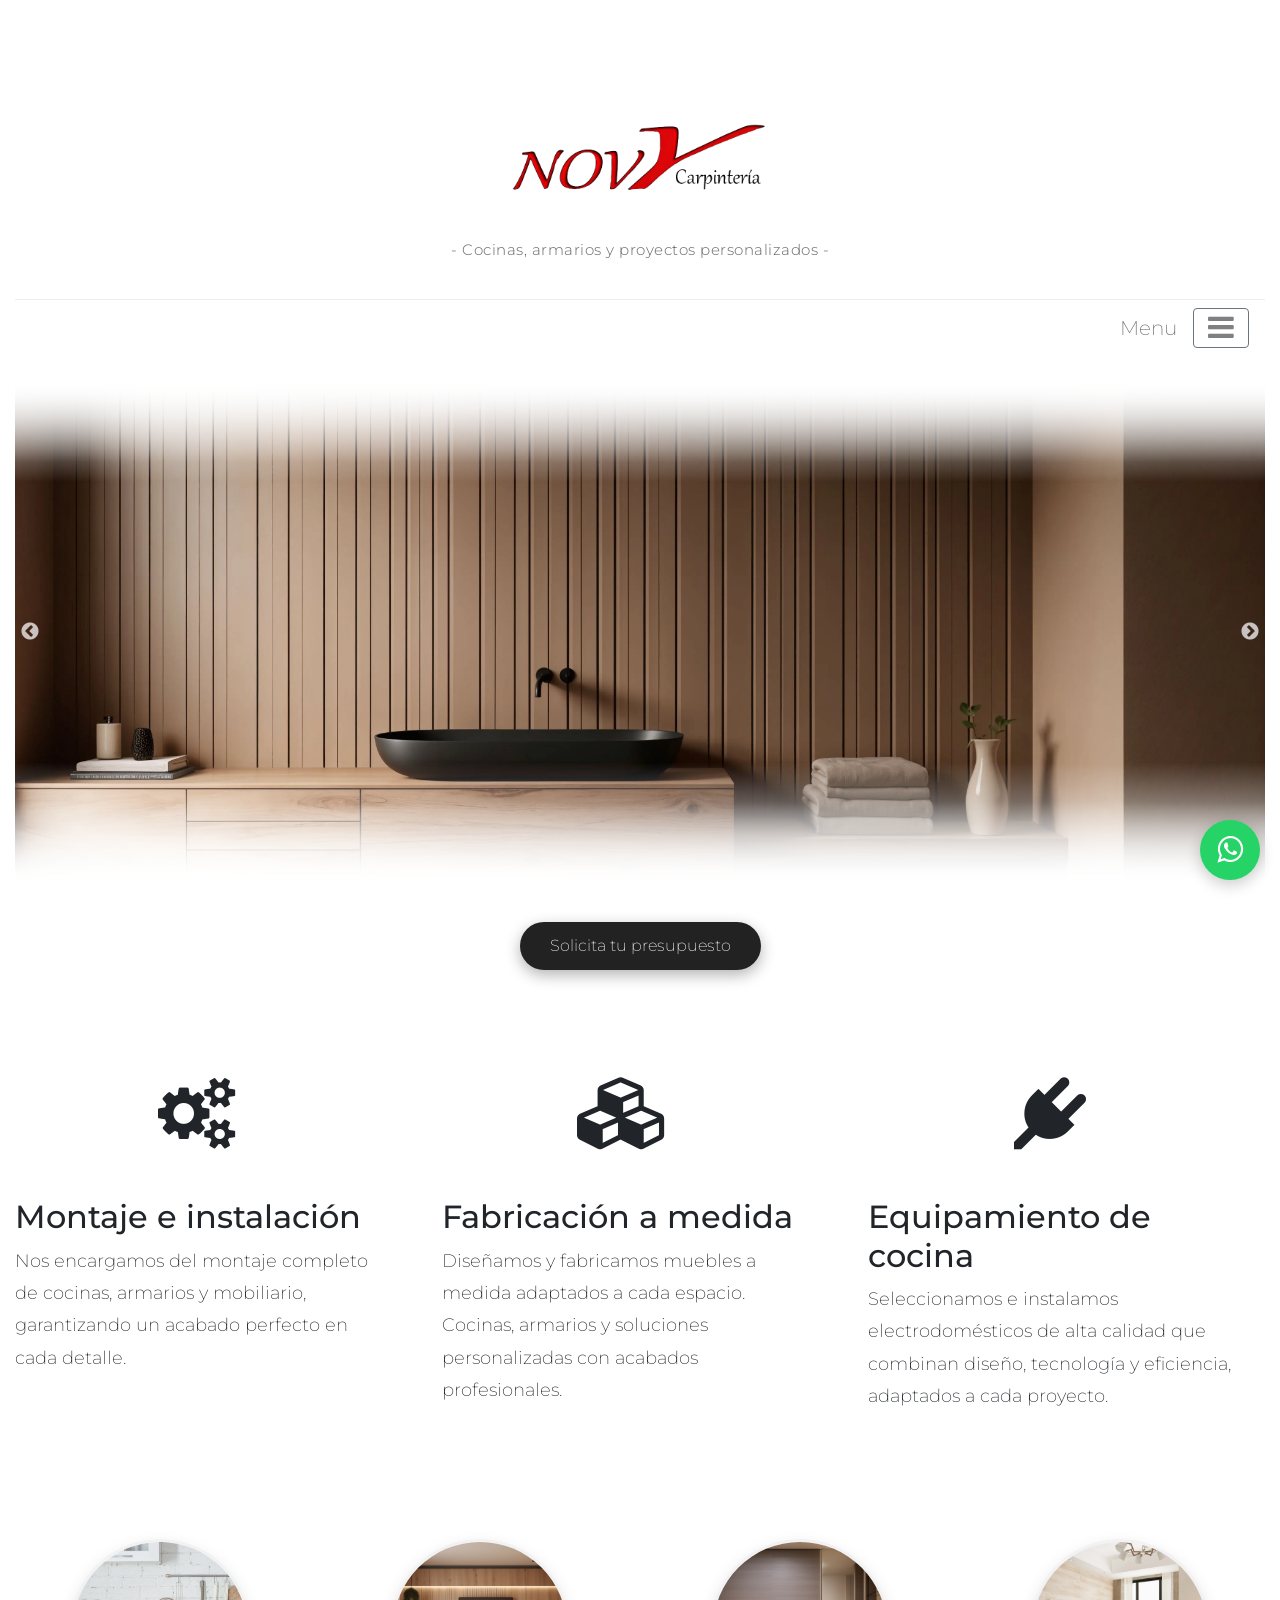
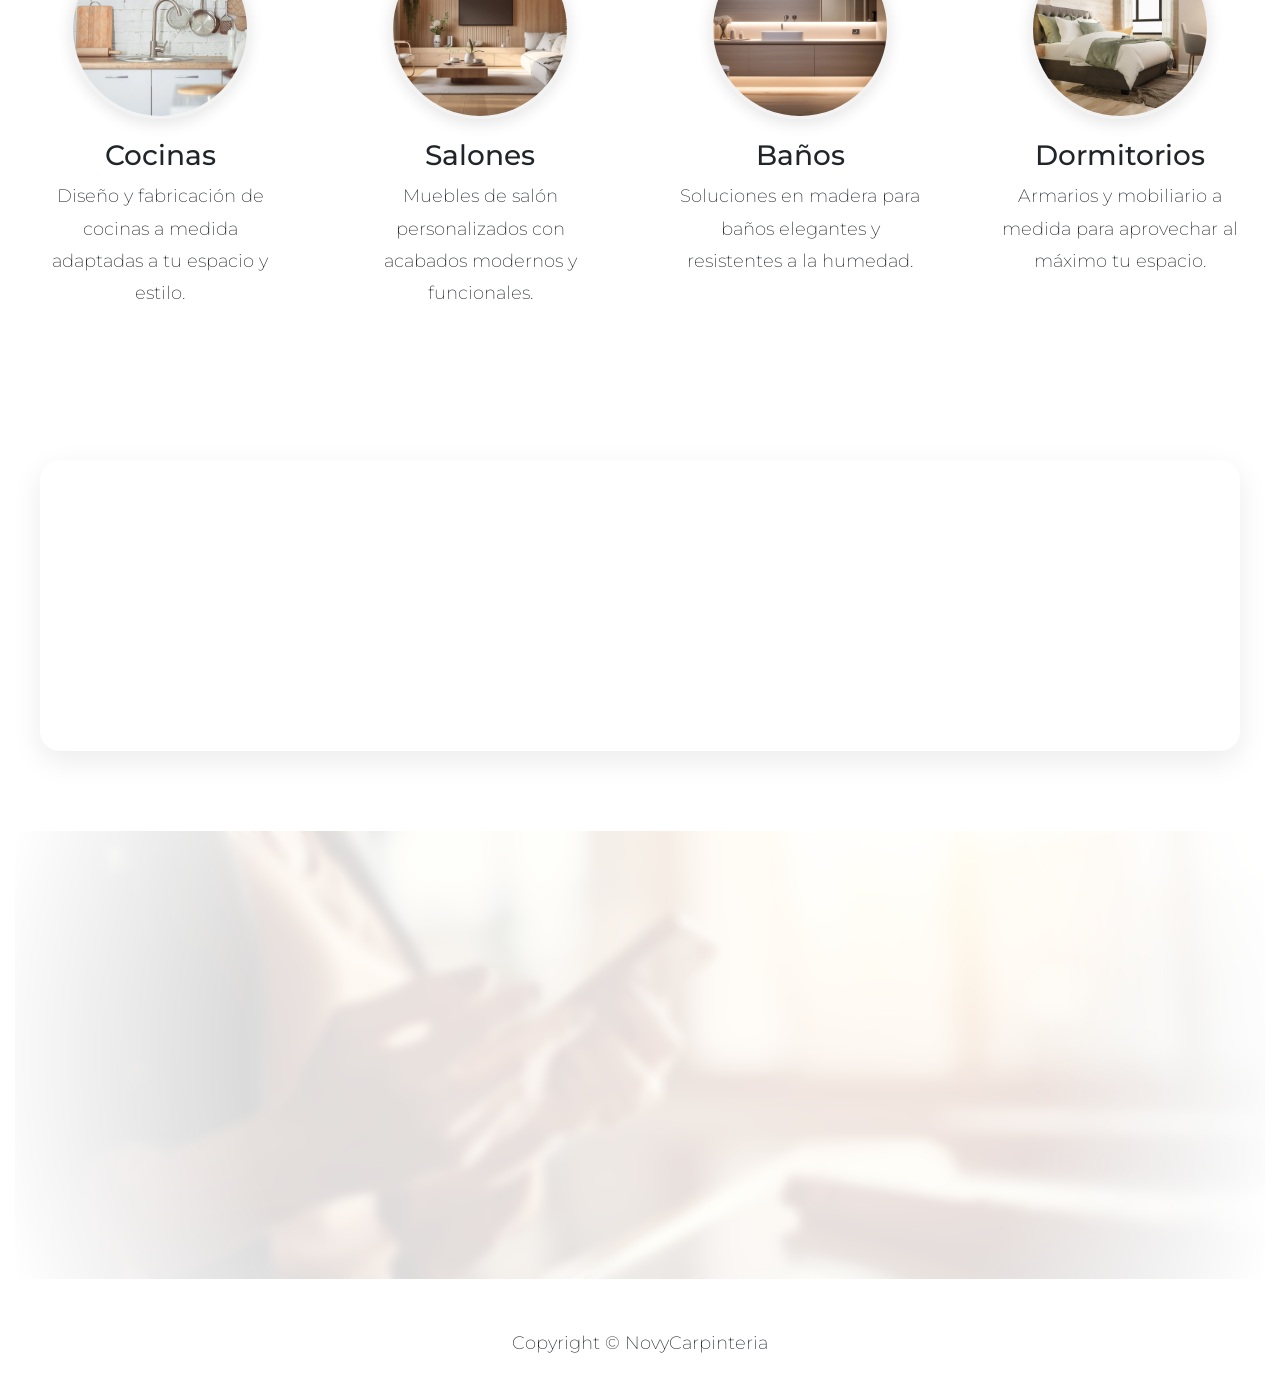
==== commit 4c9160d5: "Add files via upload" ====
--- a/index.html
+++ b/index.html
@@ -84,6 +84,12 @@
                         <li class="nav-item">
                             <a class="nav-link tm-text-gray" href="#tm-section-3">Servicios</a>
                         </li>
+<li class="nav-item">
+                            <a class="nav-link tm-text-gray" href="quienes-somos.html">Quienes somos</a>
+                        </li>
+
+
+
 	 <li class="nav-item">
         <a class="nav-link tm-text-gray" href="#tm-section-6">Contacto</a>
     </li>
@@ -163,11 +169,11 @@
 
                 <div class="col-xl-4 col-lg-4 col-md-6 mb-lg-0 mb-md-5 mb-5 pr-md-5" data-aos="fade-up">
 <header class="text-center">
-                        <i class="fa fa-4x fa-wrench pl-5 pb-5 pr-5 pt-2"></i>
+                        <i class="fa fa-4x fa-plug pl-5 pb-5 pr-5 pt-2"></i>
                     </header>
 
-                    <h2>Montaje e instalación</h2>
-<p>Nos encargamos del montaje completo de cocinas, armarios y mobiliario, garantizando un acabado perfecto en cada detalle.</p>
+                    <h2>Equipamiento de cocina</h2>
+<p>Seleccionamos e instalamos electrodomésticos de alta calidad que combinan diseño, tecnología y eficiencia, adaptados a cada proyecto.</p>
                 </div>
             </div>
         </section>
@@ -391,28 +397,33 @@
 document.querySelectorAll("a").forEach(link => {
   const href = link.getAttribute("href");
 
-  // SOLO aplicar fade a páginas reales (no anchors #)
   if (
-    link.hostname === window.location.hostname &&
     href &&
     !href.startsWith("#") &&
-    !href.includes("tel:") &&
-    !href.includes("wa.me")
+    !href.startsWith("tel:") &&
+    !href.includes("wa.me") &&
+    !link.classList.contains("glightbox")
   ) {
     link.addEventListener("click", function(e) {
-      e.preventDefault();
-      let url = this.href;
-
-      document.body.classList.remove("fade-in");
-
-      setTimeout(() => {
-        window.location = url;
-      }, 300);
+
+      // SOLO si es enlace a otra página real
+      if (this.href.includes(".html")) {
+
+        e.preventDefault();
+        let url = this.href;
+
+        document.body.classList.remove("fade-in");
+
+        setTimeout(() => {
+          window.location.href = url;
+        }, 300);
+
+      }
+
     });
   }
 });
 </script>
-
 <script src="https://unpkg.com/aos@2.3.4/dist/aos.js"></script>
 
 <script>
--- a/css/tooplate-style.css
+++ b/css/tooplate-style.css
@@ -964,4 +964,57 @@
 .galeria-img:hover {
   transform: scale(1.05);
   filter: brightness(0.9);
+}
+
+.section-title {
+  text-align: center;
+  color: #888;
+  opacity: 0.70;
+  font-weight: 200;
+   font-size: 24px;
+  margin: 0 auto 40px auto;
+}
+
+.section-title::after {
+  content: "";
+  display: block;
+  width: 40px;
+  height: 2px;
+  background: #ccc;
+  margin: 10px auto 0;
+}
+
+.img-fade {
+  position: relative;
+  overflow: hidden;
+  border-radius: 12px;
+}
+
+.img-fade img {
+  width: 100%;
+  display: block;
+}
+
+/* DIFUMINADO IZQUIERDA */
+.img-fade::before {
+  content: "";
+  position: absolute;
+  top: 0;
+  left: 0;
+  width: 80px;
+  height: 100%;
+  background: linear-gradient(to right, white, transparent);
+  z-index: 2;
+}
+
+/* DIFUMINADO DERECHA */
+.img-fade::after {
+  content: "";
+  position: absolute;
+  top: 0;
+  right: 0;
+  width: 80px;
+  height: 100%;
+  background: linear-gradient(to left, white, transparent);
+  z-index: 2;
 }
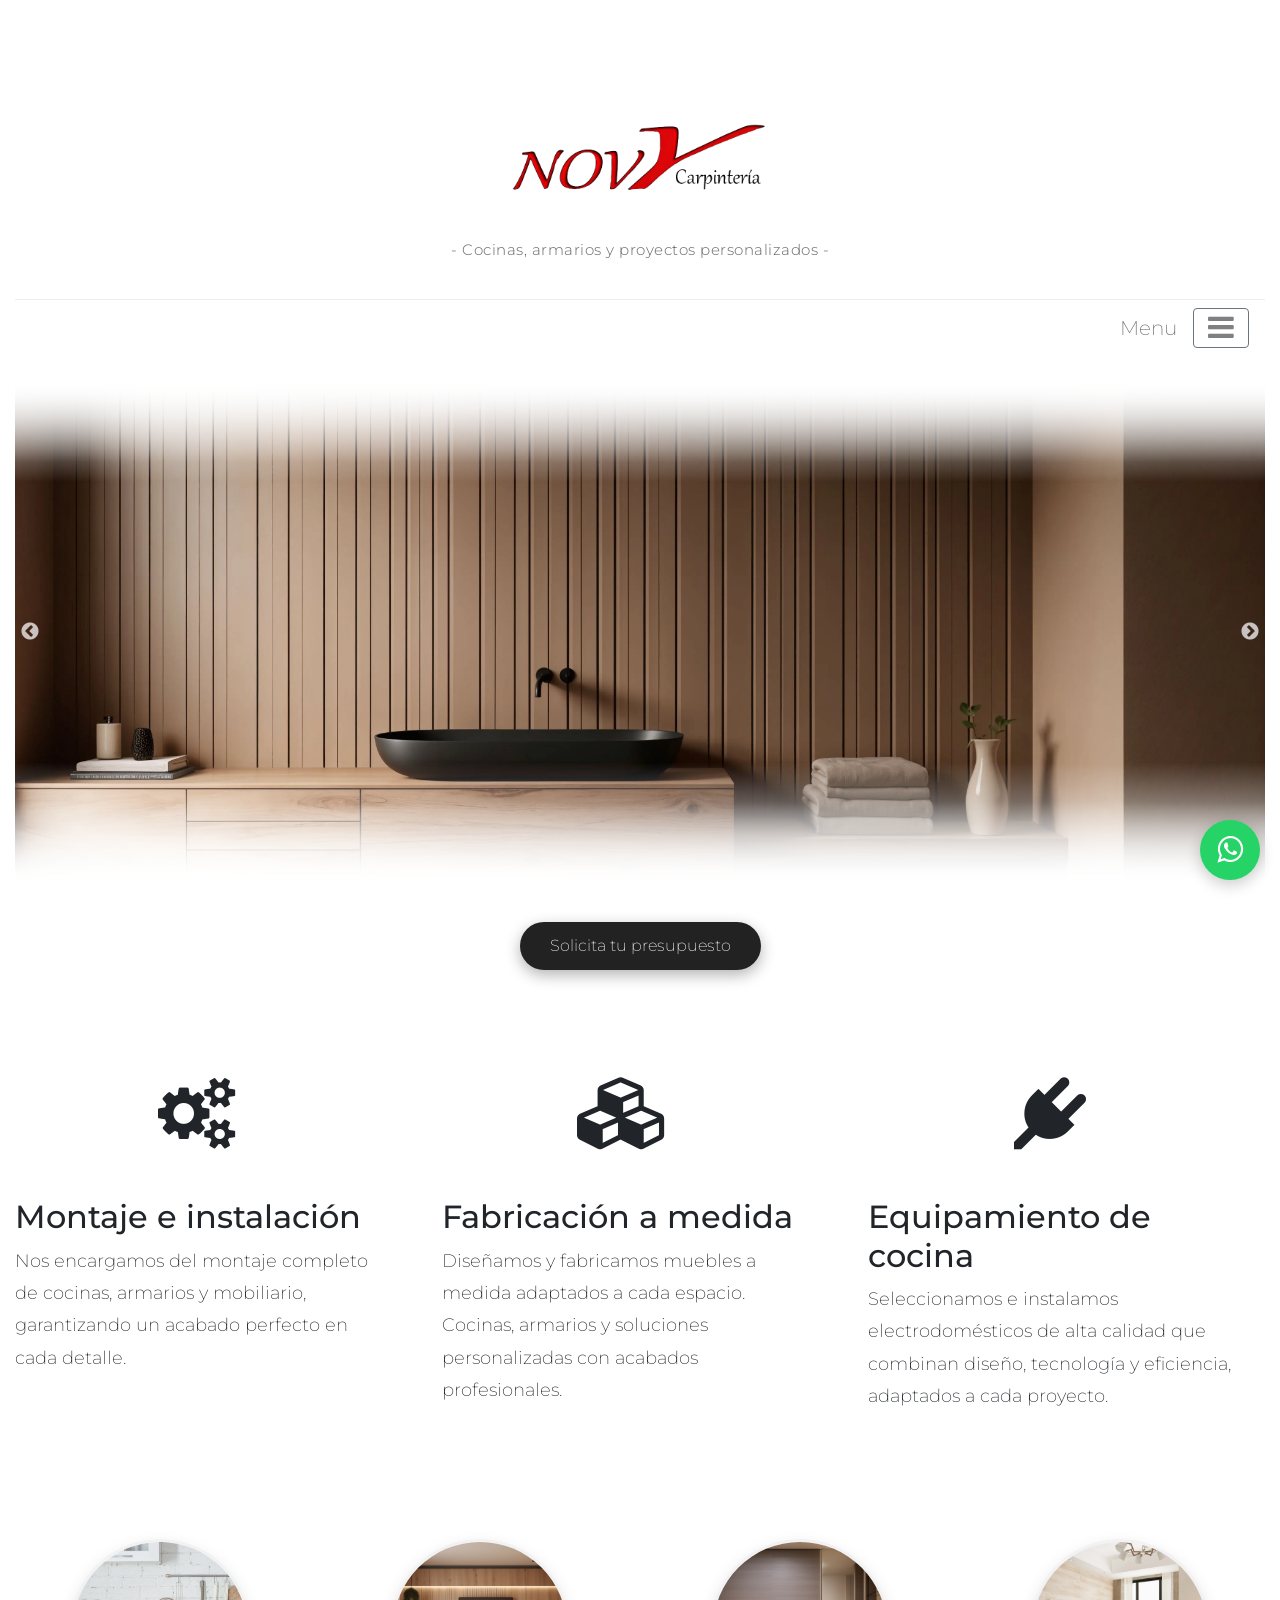
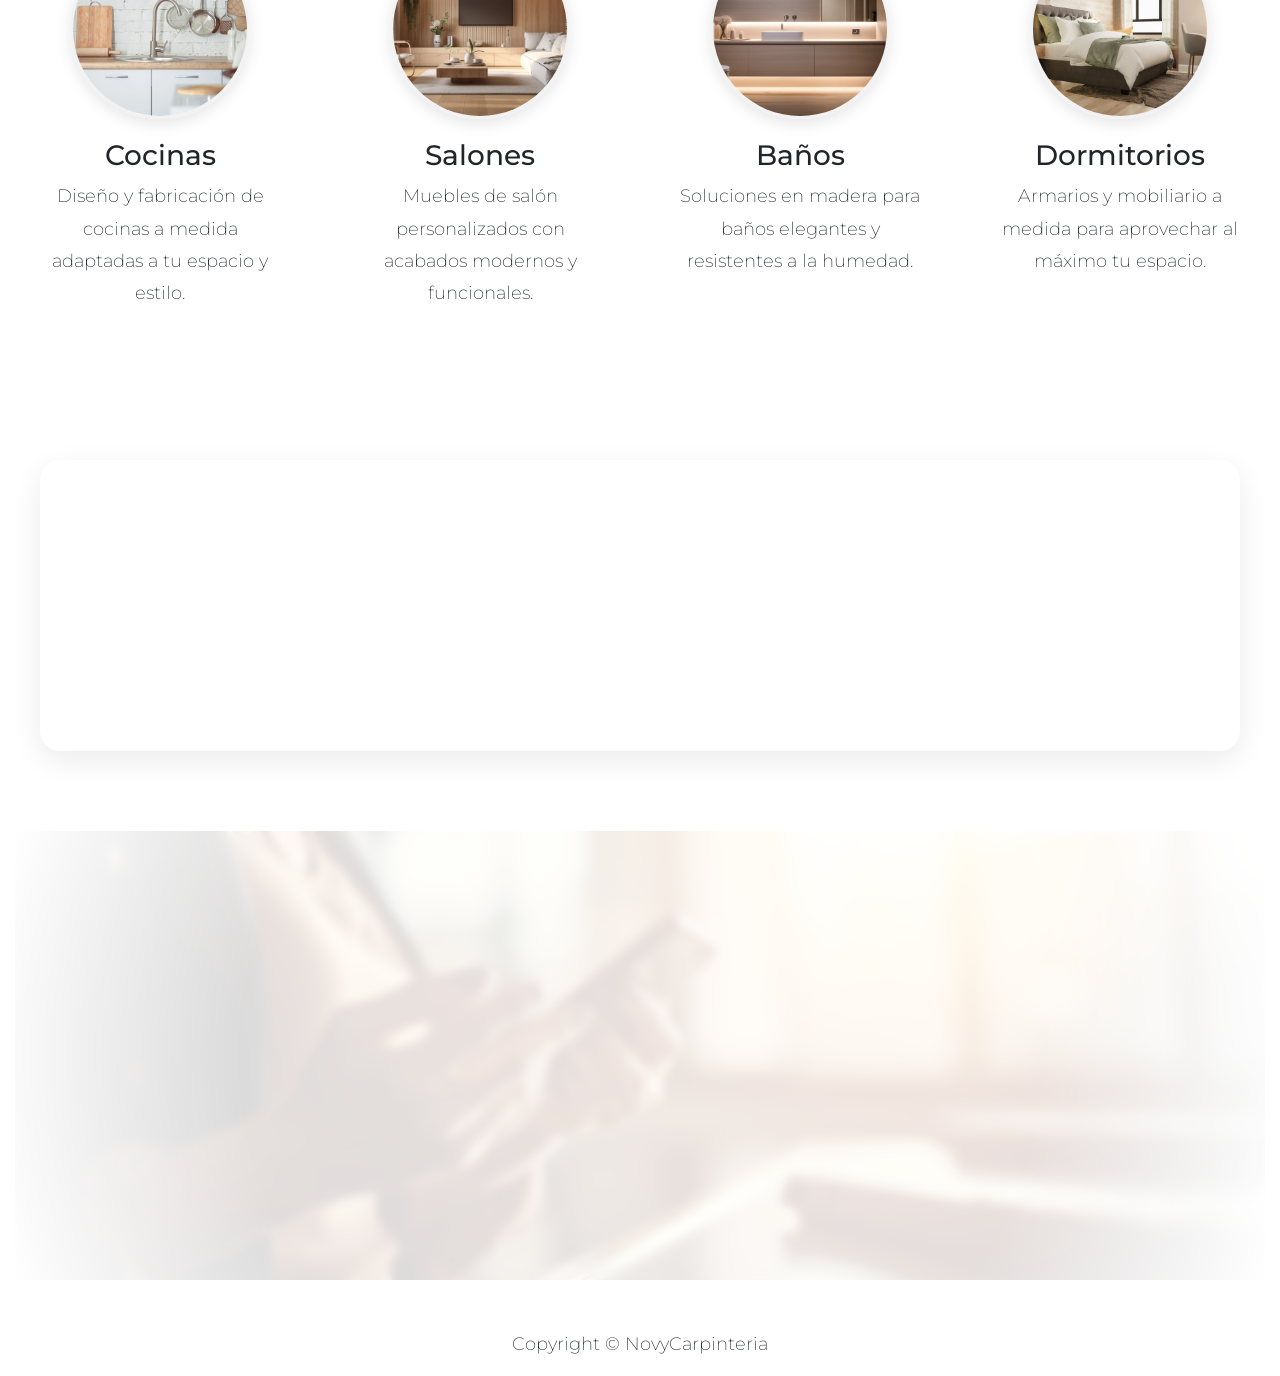
==== commit 3a2ff185: "Add files via upload" ====
--- a/index.html
+++ b/index.html
@@ -241,6 +241,10 @@
       <img src="img/siemens.png" alt="Siemens">
       <img src="img/balay.png" alt="Balay">
       <img src="img/teka.png" alt="Teka">
+      <img src="img/lg.png" alt="lg">
+      <img src="img/edesa.png" alt="edesa">
+      <img src="img/cata.png" alt="cata">
+      <img src="img/electrolux.png" alt="Electrolux">
     </div>
 
   </div>
@@ -257,6 +261,8 @@
     <p>¿Hablamos sobre tu proyecto?</p>
 
     <p class="email">📧 novycarpinteria@gmail.com</p>
+    <p>Rio Salas 35, Bajo 32001, Ourense</p>
+    <p>+34 649 390 037</p>
 
     <div class="contact-buttons">
          <a href="tel:34649390037" class="btn-contact call">
--- a/css/tooplate-style.css
+++ b/css/tooplate-style.css
@@ -1017,4 +1017,21 @@
   height: 100%;
   background: linear-gradient(to left, white, transparent);
   z-index: 2;
+}
+
+@media (max-width: 768px) {
+  .section-title {
+    margin-top: 50px;
+  }
+}
+
+.section-title {
+  margin-top: 50px;
+  margin-bottom: 30px;
+}
+
+@media (max-width: 768px) {
+  .tm-section-2 {
+    margin-top: 40px;
+  }
 }
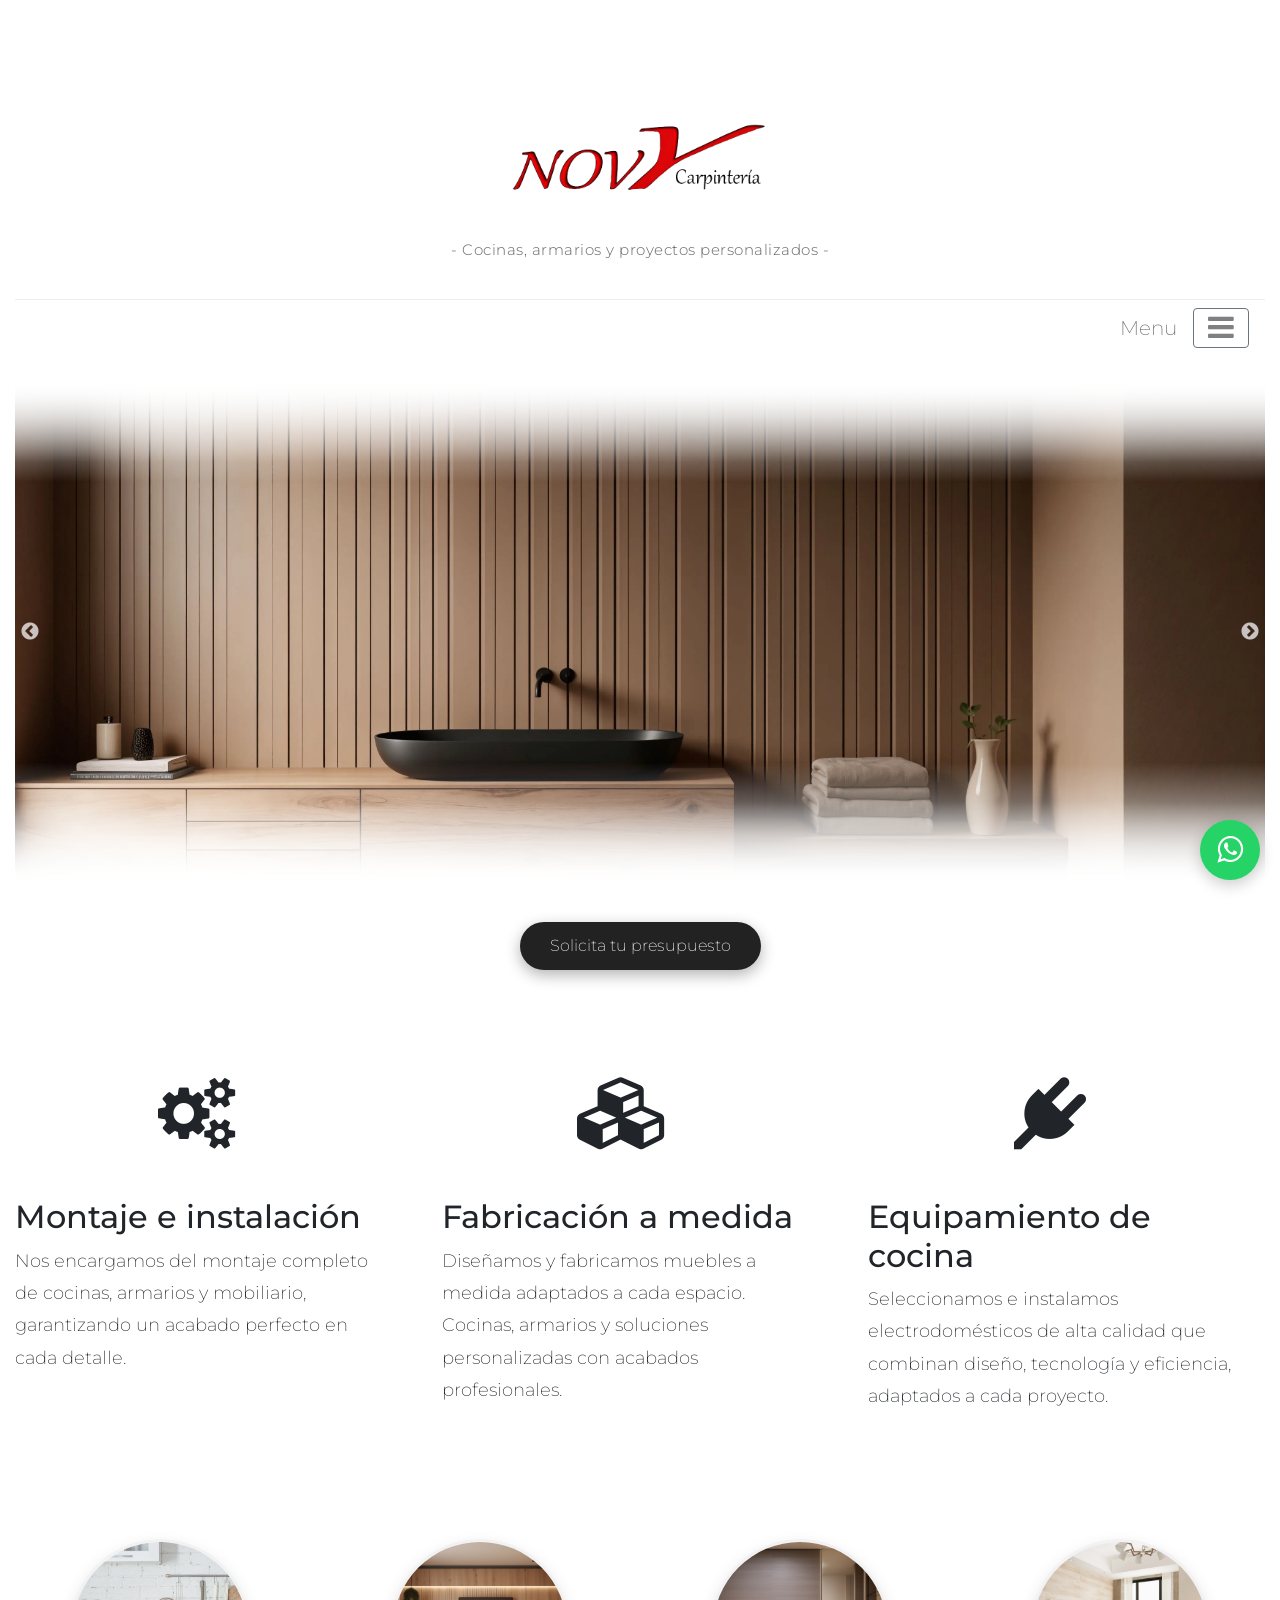
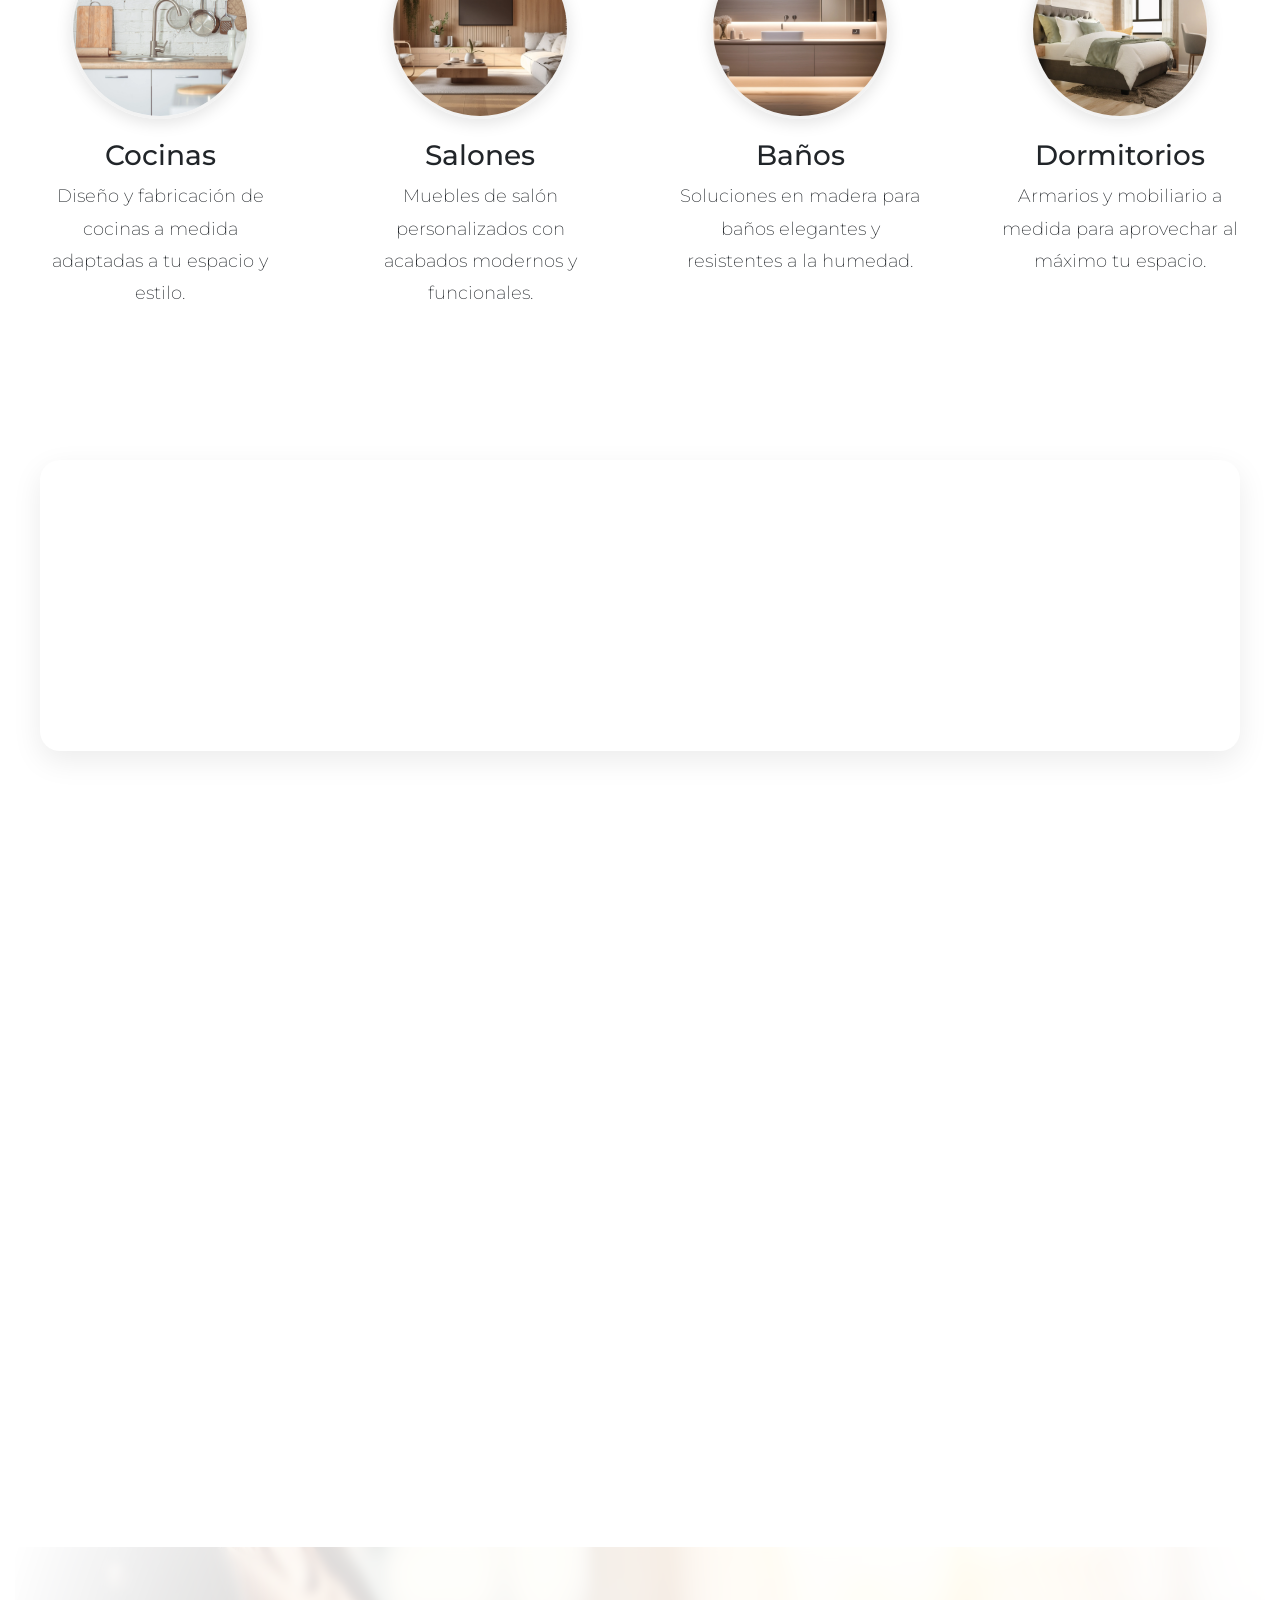
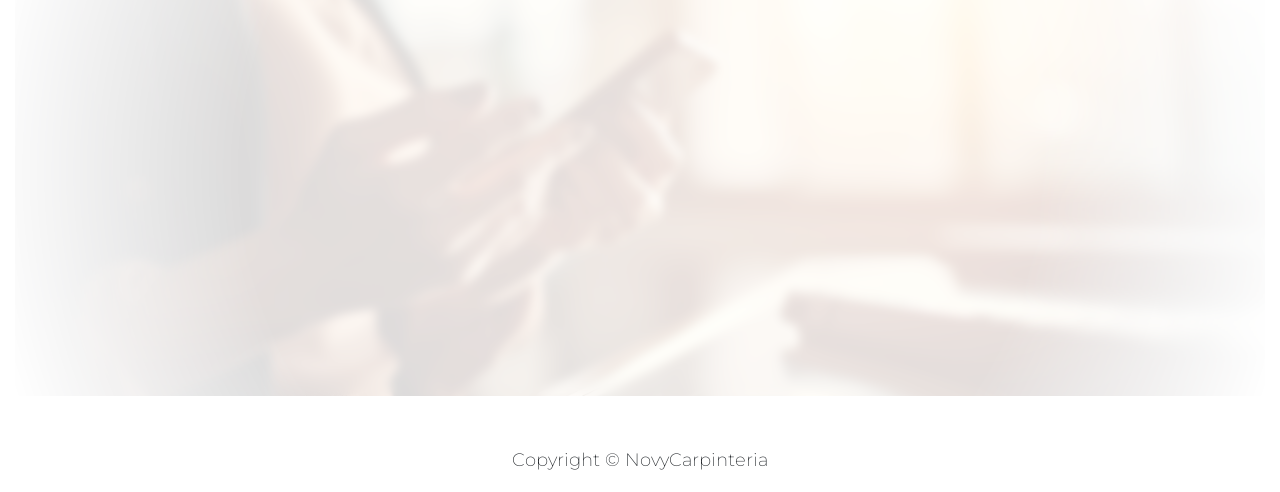
==== commit 3926f863: "Add files via upload" ====
--- a/index.html
+++ b/index.html
@@ -250,6 +250,58 @@
   </div>
 </section>
 
+<section class="reviews-wrapper" data-aos="fade-up">
+  <div class="reviews-box">
+
+  <div class="container text-center">
+
+    <h2 class="reviews-title">Opiniones de nuestros clientes</h2>
+
+<p class="reviews-rating">
+  <img src="img/google.png" class="google-logo" alt="Google">
+  4.8 / 5 en Google
+</p>
+    <div class="row">
+
+      <!-- RESEÑA 1 -->
+      <div class="col-md-4 mb-4">
+        <div class="review-card">
+          <div class="review-header">
+            <span class="review-name">Angel Parada Castro.</span>
+            <span class="review-stars">★★★★★</span>
+          </div>
+          <p>Rapidez, eficiencia y seriedad. Un trabajo impecable, siguiendo con fidelidad el proyecto previo, en un plazo de tiempo razonable y un trato exquisito. Muy recomendable.</p>
+        </div>
+      </div>
+
+      <!-- RESEÑA 2 -->
+      <div class="col-md-4 mb-4">
+        <div class="review-card">
+          <div class="review-header">
+            <span class="review-name">Vanessa Araujo.</span>
+            <span class="review-stars">★★★★★</span>
+          </div>
+          <p>Atención y trabajos según lo presupuestado. Sin duda recomendable eficiente y buen trabajo
+</p>
+        </div>
+      </div>
+
+      <!-- RESEÑA 3 -->
+      <div class="col-md-4 mb-4">
+        <div class="review-card">
+          <div class="review-header">
+            <span class="review-name">Juan Antonio Lopez</span>
+            <span class="review-stars">★★★★★</span>
+          </div>
+          <p>Tablero para mesa a medida. Seriedad y muy buen servicio</p>
+        </div>
+      </div>
+
+    </div>
+
+  </div>
+
+</section>
 
         <section class="tm-section-6 contact-bg" id="tm-section-6">
 <div class="fade-left"></div>
--- a/css/tooplate-style.css
+++ b/css/tooplate-style.css
@@ -1034,4 +1034,108 @@
   .tm-section-2 {
     margin-top: 40px;
   }
-}+}
+
+.historia-box {
+  background: #ffffff;
+  padding: 40px;
+  border-radius: 12px;
+  box-shadow: 0 10px 30px rgba(0,0,0,0.08);
+  max-width: 1300px;
+  margin: 0 auto;
+  text-align: left;
+}
+
+@media (max-width: 768px) {
+  .historia-box {
+    padding: 25px;
+  }
+}
+
+.historia-box h3 {
+  color: rgba(0, 0, 0, 0.55);
+}
+
+
+.reviews-rating {
+  color: #ccc;
+  margin-bottom: 40px;
+  font-size: 18px;
+}
+
+
+.review-card:hover {
+  transform: translateY(-5px);
+}
+
+.review-header {
+  display: flex;
+  justify-content: space-between;
+  margin-bottom: 10px;
+}
+
+
+.review-stars {
+  color: #fbbc04; /* color estrellas Google */
+}
+
+/* CONTENEDOR */
+.reviews-wrapper {
+  padding: 80px 20px;
+}
+
+/* CAJA BLANCA */
+.reviews-box {
+  background: #ffffff;
+  padding: 50px 30px;
+  border-radius: 16px;
+  box-shadow: 0 15px 40px rgba(0,0,0,0.08);
+  max-width: 1100px;
+  margin: 0 auto;
+  text-align: center;
+}
+
+/* TITULO */
+.reviews-title {
+  color: #222;
+  margin-bottom: 10px;
+}
+
+/* SUBTEXTO */
+.reviews-rating {
+  color: #777;
+  margin-bottom: 40px;
+}
+
+/* TARJETAS */
+.review-card {
+  background: #f9f9f9;
+  padding: 20px;
+  border-radius: 12px;
+  text-align: left;
+  transition: transform 0.3s ease;
+}
+
+.review-card:hover {
+  transform: translateY(-5px);
+}
+
+/* TEXTOS */
+.review-name {
+  color: #222;
+}
+
+.review-card p {
+  color: #555;
+}
+
+/* ESTRELLAS */
+.review-stars {
+  color: #fbbc04;
+}
+
+.google-logo {
+  width: 100px;
+  margin-right: 8px;
+  vertical-align: middle;
+}
